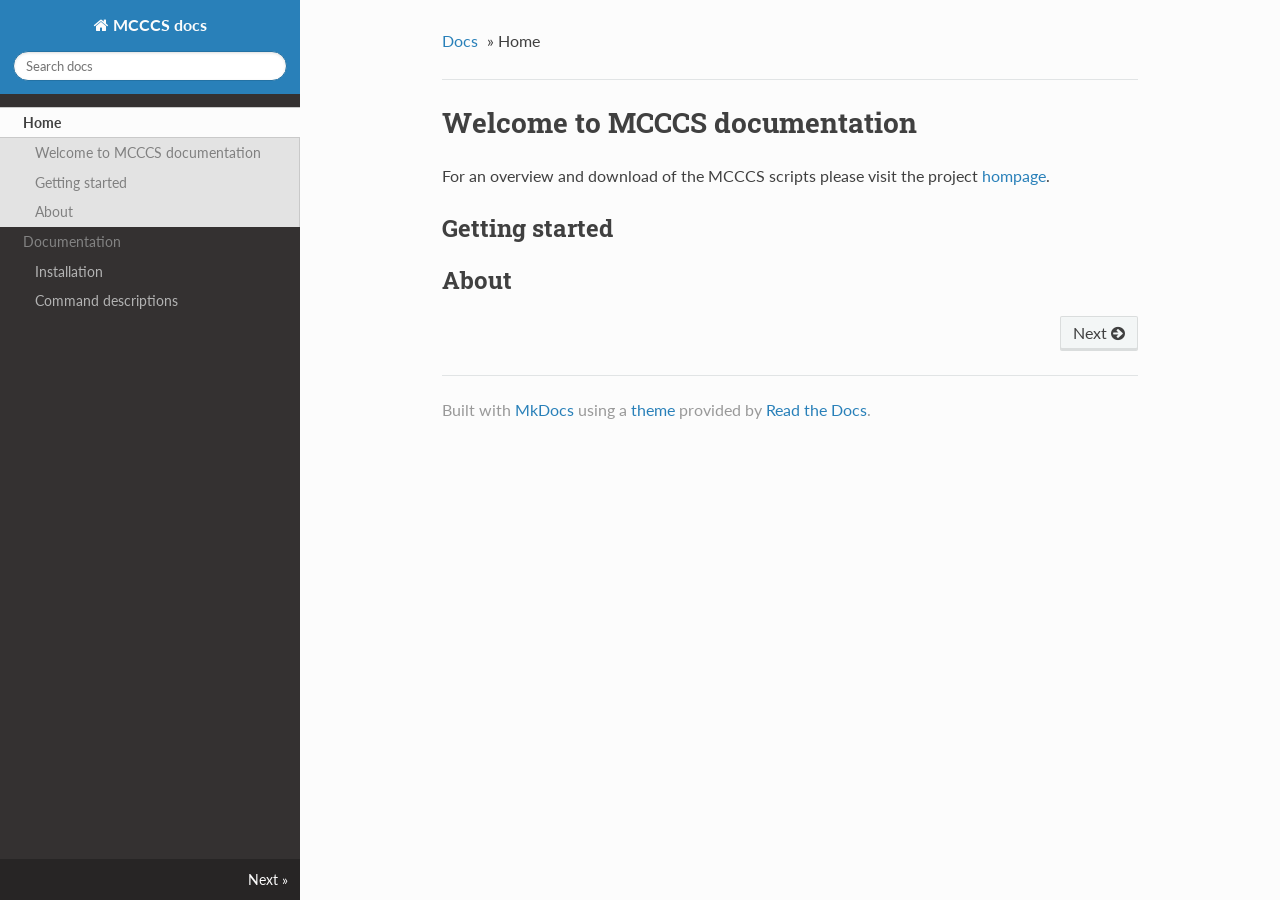
==== mcccs_docs/site/index.html @ b4e01edf "Add missing linksto doc." ====
<!DOCTYPE html>
<!--[if IE 8]><html class="no-js lt-ie9" lang="en" > <![endif]-->
<!--[if gt IE 8]><!--> <html class="no-js" lang="en" > <!--<![endif]-->
<head>
  <meta charset="utf-8">
  <meta http-equiv="X-UA-Compatible" content="IE=edge">
  <meta name="viewport" content="width=device-width, initial-scale=1.0">
  <meta name="description" content="None">
  
  <link rel="shortcut icon" href="./img/favicon.ico">
  <title>Home - MCCCS docs</title>
  <link href='https://fonts.googleapis.com/css?family=Lato:400,700|Roboto+Slab:400,700|Inconsolata:400,700' rel='stylesheet' type='text/css'>

  <link rel="stylesheet" href="./css/theme.css" type="text/css" />
  <link rel="stylesheet" href="./css/theme_extra.css" type="text/css" />
  <link rel="stylesheet" href="./css/highlight.css">
  
  <script>
    // Current page data
    var mkdocs_page_name = "Home";
    var mkdocs_page_input_path = "index.md";
    var mkdocs_page_url = "/";
  </script>
  
  <script src="./js/jquery-2.1.1.min.js"></script>
  <script src="./js/modernizr-2.8.3.min.js"></script>
  <script type="text/javascript" src="./js/highlight.pack.js"></script> 
  
</head>

<body class="wy-body-for-nav" role="document">

  <div class="wy-grid-for-nav">

    
    <nav data-toggle="wy-nav-shift" class="wy-nav-side stickynav">
      <div class="wy-side-nav-search">
        <a href="." class="icon icon-home"> MCCCS docs</a>
        <div role="search">
  <form id ="rtd-search-form" class="wy-form" action="./search.html" method="get">
    <input type="text" name="q" placeholder="Search docs" />
  </form>
</div>
      </div>

      <div class="wy-menu wy-menu-vertical" data-spy="affix" role="navigation" aria-label="main navigation">
	<ul class="current">
          
            <li>
    <li class="toctree-l1 current">
        <a class="current" href=".">Home</a>
        
            <ul>
            
                <li class="toctree-l3"><a href="#welcome-to-mcccs-documentation">Welcome to MCCCS documentation</a></li>
                
                    <li><a class="toctree-l4" href="#getting-started">Getting started</a></li>
                
                    <li><a class="toctree-l4" href="#about">About</a></li>
                
            
            </ul>
        
    </li>
<li>
          
            <li>
    <ul class="subnav">
    <li><span>Documentation</span></li>

        
            
    <li class="toctree-l1 ">
        <a class="" href="installation/">Installation</a>
        
    </li>

        
            
    <li class="toctree-l1 ">
        <a class="" href="cmd/all/">Command descriptions</a>
        
    </li>

        
    </ul>
<li>
          
        </ul>
      </div>
      &nbsp;
    </nav>

    <section data-toggle="wy-nav-shift" class="wy-nav-content-wrap">

      
      <nav class="wy-nav-top" role="navigation" aria-label="top navigation">
        <i data-toggle="wy-nav-top" class="fa fa-bars"></i>
        <a href=".">MCCCS docs</a>
      </nav>

      
      <div class="wy-nav-content">
        <div class="rst-content">
          <div role="navigation" aria-label="breadcrumbs navigation">
  <ul class="wy-breadcrumbs">
    <li><a href=".">Docs</a> &raquo;</li>
    
      
    
    <li>Home</li>
    <li class="wy-breadcrumbs-aside">
      
    </li>
  </ul>
  <hr/>
</div>
          <div role="main">
            <div class="section">
              
                <h1 id="welcome-to-mcccs-documentation">Welcome to MCCCS documentation</h1>
<p>For an overview and download of the MCCCS scripts please visit the project <a href="http://openimageanalysisgroup.github.io/MCCCS/">hompage</a>.</p>
<h2 id="getting-started">Getting started</h2>
<h2 id="about">About</h2>
              
            </div>
          </div>
          <footer>
  
    <div class="rst-footer-buttons" role="navigation" aria-label="footer navigation">
      
        <a href="installation/" class="btn btn-neutral float-right" title="Installation">Next <span class="icon icon-circle-arrow-right"></span></a>
      
      
    </div>
  

  <hr/>

  <div role="contentinfo">
    <!-- Copyright etc -->
    
  </div>

  Built with <a href="http://www.mkdocs.org">MkDocs</a> using a <a href="https://github.com/snide/sphinx_rtd_theme">theme</a> provided by <a href="https://readthedocs.org">Read the Docs</a>.
</footer>
	  
        </div>
      </div>

    </section>
    
  </div>

  <div class="rst-versions" role="note" style="cursor: pointer">
    <span class="rst-current-version" data-toggle="rst-current-version">
      
      
      
        <span style="margin-left: 15px"><a href="installation/" style="color: #fcfcfc">Next &raquo;</a></span>
      
    </span>
</div>
    <script src="./js/theme.js"></script>

</body>
</html>

<!--
MkDocs version : 0.16.0
Build Date UTC : 2016-12-19 10:18:01
-->
---- mcccs_docs/site/css/theme.css ----
/*
 * This file is copied from the upstream ReadTheDocs Sphinx
 * theme. To aid upgradability this file should *not* be edited.
 * modifications we need should be included in theme_extra.css.
 *
 * https://github.com/rtfd/readthedocs.org/blob/master/readthedocs/core/static/core/css/theme.css
 */

*{-webkit-box-sizing:border-box;-moz-box-sizing:border-box;box-sizing:border-box}article,aside,details,figcaption,figure,footer,header,hgroup,nav,section{display:block}audio,canvas,video{display:inline-block;*display:inline;*zoom:1}audio:not([controls]){display:none}[hidden]{display:none}*{-webkit-box-sizing:border-box;-moz-box-sizing:border-box;box-sizing:border-box}html{font-size:100%;-webkit-text-size-adjust:100%;-ms-text-size-adjust:100%}body{margin:0}a:hover,a:active{outline:0}abbr[title]{border-bottom:1px dotted}b,strong{font-weight:bold}blockquote{margin:0}dfn{font-style:italic}ins{background:#ff9;color:#000;text-decoration:none}mark{background:#ff0;color:#000;font-style:italic;font-weight:bold}pre,code,.rst-content tt,kbd,samp{font-family:monospace,serif;_font-family:"courier new",monospace;font-size:1em}pre{white-space:pre}q{quotes:none}q:before,q:after{content:"";content:none}small{font-size:85%}sub,sup{font-size:75%;line-height:0;position:relative;vertical-align:baseline}sup{top:-0.5em}sub{bottom:-0.25em}ul,ol,dl{margin:0;padding:0;list-style:none;list-style-image:none}li{list-style:none}dd{margin:0}img{border:0;-ms-interpolation-mode:bicubic;vertical-align:middle;max-width:100%}svg:not(:root){overflow:hidden}figure{margin:0}form{margin:0}fieldset{border:0;margin:0;padding:0}label{cursor:pointer}legend{border:0;*margin-left:-7px;padding:0;white-space:normal}button,input,select,textarea{font-size:100%;margin:0;vertical-align:baseline;*vertical-align:middle}button,input{line-height:normal}button,input[type="button"],input[type="reset"],input[type="submit"]{cursor:pointer;-webkit-appearance:button;*overflow:visible}button[disabled],input[disabled]{cursor:default}input[type="checkbox"],input[type="radio"]{box-sizing:border-box;padding:0;*width:13px;*height:13px}input[type="search"]{-webkit-appearance:textfield;-moz-box-sizing:content-box;-webkit-box-sizing:content-box;box-sizing:content-box}input[type="search"]::-webkit-search-decoration,input[type="search"]::-webkit-search-cancel-button{-webkit-appearance:none}button::-moz-focus-inner,input::-moz-focus-inner{border:0;padding:0}textarea{overflow:auto;vertical-align:top;resize:vertical}table{border-collapse:collapse;border-spacing:0}td{vertical-align:top}.chromeframe{margin:0.2em 0;background:#ccc;color:#000;padding:0.2em 0}.ir{display:block;border:0;text-indent:-999em;overflow:hidden;background-color:transparent;background-repeat:no-repeat;text-align:left;direction:ltr;*line-height:0}.ir br{display:none}.hidden{display:none !important;visibility:hidden}.visuallyhidden{border:0;clip:rect(0 0 0 0);height:1px;margin:-1px;overflow:hidden;padding:0;position:absolute;width:1px}.visuallyhidden.focusable:active,.visuallyhidden.focusable:focus{clip:auto;height:auto;margin:0;overflow:visible;position:static;width:auto}.invisible{visibility:hidden}.relative{position:relative}big,small{font-size:100%}@media print{html,body,section{background:none !important}*{box-shadow:none !important;text-shadow:none !important;filter:none !important;-ms-filter:none !important}a,a:visited{text-decoration:underline}.ir a:after,a[href^="javascript:"]:after,a[href^="#"]:after{content:""}pre,blockquote{page-break-inside:avoid}thead{display:table-header-group}tr,img{page-break-inside:avoid}img{max-width:100% !important}@page{margin:0.5cm}p,h2,h3{orphans:3;widows:3}h2,h3{page-break-after:avoid}}.fa:before,.rst-content .admonition-title:before,.rst-content h1 .headerlink:before,.rst-content h2 .headerlink:before,.rst-content h3 .headerlink:before,.rst-content h4 .headerlink:before,.rst-content h5 .headerlink:before,.rst-content h6 .headerlink:before,.rst-content dl dt .headerlink:before,.icon:before,.wy-dropdown .caret:before,.wy-inline-validate.wy-inline-validate-success .wy-input-context:before,.wy-inline-validate.wy-inline-validate-danger .wy-input-context:before,.wy-inline-validate.wy-inline-validate-warning .wy-input-context:before,.wy-inline-validate.wy-inline-validate-info .wy-input-context:before,.wy-alert,.rst-content .note,.rst-content .attention,.rst-content .caution,.rst-content .danger,.rst-content .error,.rst-content .hint,.rst-content .important,.rst-content .tip,.rst-content .warning,.rst-content .seealso,.rst-content .admonition-todo,.btn,input[type="text"],input[type="password"],input[type="email"],input[type="url"],input[type="date"],input[type="month"],input[type="time"],input[type="datetime"],input[type="datetime-local"],input[type="week"],input[type="number"],input[type="search"],input[type="tel"],input[type="color"],select,textarea,.wy-menu-vertical li.on a,.wy-menu-vertical li.current>a,.wy-side-nav-search>a,.wy-side-nav-search .wy-dropdown>a,.wy-nav-top a{-webkit-font-smoothing:antialiased}.clearfix{*zoom:1}.clearfix:before,.clearfix:after{display:table;content:""}.clearfix:after{clear:both}/*!
 *  Font Awesome 4.1.0 by @davegandy - http://fontawesome.io - @fontawesome
 *  License - http://fontawesome.io/license (Font: SIL OFL 1.1, CSS: MIT License)
 */@font-face{font-family:'FontAwesome';src:url("../fonts/fontawesome-webfont.eot?v=4.1.0");src:url("../fonts/fontawesome-webfont.eot?#iefix&v=4.1.0") format("embedded-opentype"),url("../fonts/fontawesome-webfont.woff?v=4.1.0") format("woff"),url("../fonts/fontawesome-webfont.ttf?v=4.1.0") format("truetype"),url("../fonts/fontawesome-webfont.svg?v=4.1.0#fontawesomeregular") format("svg");font-weight:normal;font-style:normal}.fa,.rst-content .admonition-title,.rst-content h1 .headerlink,.rst-content h2 .headerlink,.rst-content h3 .headerlink,.rst-content h4 .headerlink,.rst-content h5 .headerlink,.rst-content h6 .headerlink,.rst-content dl dt .headerlink,.icon{display:inline-block;font-family:FontAwesome;font-style:normal;font-weight:normal;line-height:1;-webkit-font-smoothing:antialiased;-moz-osx-font-smoothing:grayscale}.fa-lg{font-size:1.33333em;line-height:0.75em;vertical-align:-15%}.fa-2x{font-size:2em}.fa-3x{font-size:3em}.fa-4x{font-size:4em}.fa-5x{font-size:5em}.fa-fw{width:1.28571em;text-align:center}.fa-ul{padding-left:0;margin-left:2.14286em;list-style-type:none}.fa-ul>li{position:relative}.fa-li{position:absolute;left:-2.14286em;width:2.14286em;top:0.14286em;text-align:center}.fa-li.fa-lg{left:-1.85714em}.fa-border{padding:.2em .25em .15em;border:solid 0.08em #eee;border-radius:.1em}.pull-right{float:right}.pull-left{float:left}.fa.pull-left,.rst-content .pull-left.admonition-title,.rst-content h1 .pull-left.headerlink,.rst-content h2 .pull-left.headerlink,.rst-content h3 .pull-left.headerlink,.rst-content h4 .pull-left.headerlink,.rst-content h5 .pull-left.headerlink,.rst-content h6 .pull-left.headerlink,.rst-content dl dt .pull-left.headerlink,.pull-left.icon{margin-right:.3em}.fa.pull-right,.rst-content .pull-right.admonition-title,.rst-content h1 .pull-right.headerlink,.rst-content h2 .pull-right.headerlink,.rst-content h3 .pull-right.headerlink,.rst-content h4 .pull-right.headerlink,.rst-content h5 .pull-right.headerlink,.rst-content h6 .pull-right.headerlink,.rst-content dl dt .pull-right.headerlink,.pull-right.icon{margin-left:.3em}.fa-spin{-webkit-animation:spin 2s infinite linear;-moz-animation:spin 2s infinite linear;-o-animation:spin 2s infinite linear;animation:spin 2s infinite linear}@-moz-keyframes spin{0%{-moz-transform:rotate(0deg)}100%{-moz-transform:rotate(359deg)}}@-webkit-keyframes spin{0%{-webkit-transform:rotate(0deg)}100%{-webkit-transform:rotate(359deg)}}@-o-keyframes spin{0%{-o-transform:rotate(0deg)}100%{-o-transform:rotate(359deg)}}@keyframes spin{0%{-webkit-transform:rotate(0deg);transform:rotate(0deg)}100%{-webkit-transform:rotate(359deg);transform:rotate(359deg)}}.fa-rotate-90{filter:progid:DXImageTransform.Microsoft.BasicImage(rotation=1);-webkit-transform:rotate(90deg);-moz-transform:rotate(90deg);-ms-transform:rotate(90deg);-o-transform:rotate(90deg);transform:rotate(90deg)}.fa-rotate-180{filter:progid:DXImageTransform.Microsoft.BasicImage(rotation=2);-webkit-transform:rotate(180deg);-moz-transform:rotate(180deg);-ms-transform:rotate(180deg);-o-transform:rotate(180deg);transform:rotate(180deg)}.fa-rotate-270{filter:progid:DXImageTransform.Microsoft.BasicImage(rotation=3);-webkit-transform:rotate(270deg);-moz-transform:rotate(270deg);-ms-transform:rotate(270deg);-o-transform:rotate(270deg);transform:rotate(270deg)}.fa-flip-horizontal{filter:progid:DXImageTransform.Microsoft.BasicImage(rotation=0);-webkit-transform:scale(-1, 1);-moz-transform:scale(-1, 1);-ms-transform:scale(-1, 1);-o-transform:scale(-1, 1);transform:scale(-1, 1)}.fa-flip-vertical{filter:progid:DXImageTransform.Microsoft.BasicImage(rotation=2);-webkit-transform:scale(1, -1);-moz-transform:scale(1, -1);-ms-transform:scale(1, -1);-o-transform:scale(1, -1);transform:scale(1, -1)}.fa-stack{position:relative;display:inline-block;width:2em;height:2em;line-height:2em;vertical-align:middle}.fa-stack-1x,.fa-stack-2x{position:absolute;left:0;width:100%;text-align:center}.fa-stack-1x{line-height:inherit}.fa-stack-2x{font-size:2em}.fa-inverse{color:#fff}.fa-glass:before{content:""}.fa-music:before{content:""}.fa-search:before,.icon-search:before{content:""}.fa-envelope-o:before{content:""}.fa-heart:before{content:""}.fa-star:before{content:""}.fa-star-o:before{content:""}.fa-user:before{content:""}.fa-film:before{content:""}.fa-th-large:before{content:""}.fa-th:before{content:""}.fa-th-list:before{content:""}.fa-check:before{content:""}.fa-times:before{content:""}.fa-search-plus:before{content:""}.fa-search-minus:before{content:""}.fa-power-off:before{content:""}.fa-signal:before{content:""}.fa-gear:before,.fa-cog:before{content:""}.fa-trash-o:before{content:""}.fa-home:before,.icon-home:before{content:""}.fa-file-o:before{content:""}.fa-clock-o:before{content:""}.fa-road:before{content:""}.fa-download:before{content:""}.fa-arrow-circle-o-down:before{content:""}.fa-arrow-circle-o-up:before{content:""}.fa-inbox:before{content:""}.fa-play-circle-o:before{content:""}.fa-rotate-right:before,.fa-repeat:before{content:""}.fa-refresh:before{content:""}.fa-list-alt:before{content:""}.fa-lock:before{content:""}.fa-flag:before{content:""}.fa-headphones:before{content:""}.fa-volume-off:before{content:""}.fa-volume-down:before{content:""}.fa-volume-up:before{content:""}.fa-qrcode:before{content:""}.fa-barcode:before{content:""}.fa-tag:before{content:""}.fa-tags:before{content:""}.fa-book:before,.icon-book:before{content:""}.fa-bookmark:before{content:""}.fa-print:before{content:""}.fa-camera:before{content:""}.fa-font:before{content:""}.fa-bold:before{content:""}.fa-italic:before{content:""}.fa-text-height:before{content:""}.fa-text-width:before{content:""}.fa-align-left:before{content:""}.fa-align-center:before{content:""}.fa-align-right:before{content:""}.fa-align-justify:before{content:""}.fa-list:before{content:""}.fa-dedent:before,.fa-outdent:before{content:""}.fa-indent:before{content:""}.fa-video-camera:before{content:""}.fa-photo:before,.fa-image:before,.fa-picture-o:before{content:""}.fa-pencil:before{content:""}.fa-map-marker:before{content:""}.fa-adjust:before{content:""}.fa-tint:before{content:""}.fa-edit:before,.fa-pencil-square-o:before{content:""}.fa-share-square-o:before{content:""}.fa-check-square-o:before{content:""}.fa-arrows:before{content:""}.fa-step-backward:before{content:""}.fa-fast-backward:before{content:""}.fa-backward:before{content:""}.fa-play:before{content:""}.fa-pause:before{content:""}.fa-stop:before{content:""}.fa-forward:before{content:""}.fa-fast-forward:before{content:""}.fa-step-forward:before{content:""}.fa-eject:before{content:""}.fa-chevron-left:before{content:""}.fa-chevron-right:before{content:""}.fa-plus-circle:before{content:""}.fa-minus-circle:before{content:""}.fa-times-circle:before,.wy-inline-validate.wy-inline-validate-danger .wy-input-context:before{content:""}.fa-check-circle:before,.wy-inline-validate.wy-inline-validate-success .wy-input-context:before{content:""}.fa-question-circle:before{content:""}.fa-info-circle:before{content:""}.fa-crosshairs:before{content:""}.fa-times-circle-o:before{content:""}.fa-check-circle-o:before{content:""}.fa-ban:before{content:""}.fa-arrow-left:before{content:""}.fa-arrow-right:before{content:""}.fa-arrow-up:before{content:""}.fa-arrow-down:before{content:""}.fa-mail-forward:before,.fa-share:before{content:""}.fa-expand:before{content:""}.fa-compress:before{content:""}.fa-plus:before{content:""}.fa-minus:before{content:""}.fa-asterisk:before{content:""}.fa-exclamation-circle:before,.wy-inline-validate.wy-inline-validate-warning .wy-input-context:before,.wy-inline-validate.wy-inline-validate-info .wy-input-context:before,.rst-content .admonition-title:before{content:""}.fa-gift:before{content:""}.fa-leaf:before{content:""}.fa-fire:before,.icon-fire:before{content:""}.fa-eye:before{content:""}.fa-eye-slash:before{content:""}.fa-warning:before,.fa-exclamation-triangle:before{content:""}.fa-plane:before{content:""}.fa-calendar:before{content:""}.fa-random:before{content:""}.fa-comment:before{content:""}.fa-magnet:before{content:""}.fa-chevron-up:before{content:""}.fa-chevron-down:before{content:""}.fa-retweet:before{content:""}.fa-shopping-cart:before{content:""}.fa-folder:before{content:""}.fa-folder-open:before{content:""}.fa-arrows-v:before{content:""}.fa-arrows-h:before{content:""}.fa-bar-chart-o:before{content:""}.fa-twitter-square:before{content:""}.fa-facebook-square:before{content:""}.fa-camera-retro:before{content:""}.fa-key:before{content:""}.fa-gears:before,.fa-cogs:before{content:""}.fa-comments:before{content:""}.fa-thumbs-o-up:before{content:""}.fa-thumbs-o-down:before{content:""}.fa-star-half:before{content:""}.fa-heart-o:before{content:""}.fa-sign-out:before{content:""}.fa-linkedin-square:before{content:""}.fa-thumb-tack:before{content:""}.fa-external-link:before{content:""}.fa-sign-in:before{content:""}.fa-trophy:before{content:""}.fa-github-square:before{content:""}.fa-upload:before{content:""}.fa-lemon-o:before{content:""}.fa-phone:before{content:""}.fa-square-o:before{content:""}.fa-bookmark-o:before{content:""}.fa-phone-square:before{content:""}.fa-twitter:before{content:""}.fa-facebook:before{content:""}.fa-github:before,.icon-github:before{content:""}.fa-unlock:before{content:""}.fa-credit-card:before{content:""}.fa-rss:before{content:""}.fa-hdd-o:before{content:""}.fa-bullhorn:before{content:""}.fa-bell:before{content:""}.fa-certificate:before{content:""}.fa-hand-o-right:before{content:""}.fa-hand-o-left:before{content:""}.fa-hand-o-up:before{content:""}.fa-hand-o-down:before{content:""}.fa-arrow-circle-left:before,.icon-circle-arrow-left:before{content:""}.fa-arrow-circle-right:before,.icon-circle-arrow-right:before{content:""}.fa-arrow-circle-up:before{content:""}.fa-arrow-circle-down:before{content:""}.fa-globe:before{content:""}.fa-wrench:before{content:""}.fa-tasks:before{content:""}.fa-filter:before{content:""}.fa-briefcase:before{content:""}.fa-arrows-alt:before{content:""}.fa-group:before,.fa-users:before{content:""}.fa-chain:before,.fa-link:before,.icon-link:before{content:""}.fa-cloud:before{content:""}.fa-flask:before{content:""}.fa-cut:before,.fa-scissors:before{content:""}.fa-copy:before,.fa-files-o:before{content:""}.fa-paperclip:before{content:""}.fa-save:before,.fa-floppy-o:before{content:""}.fa-square:before{content:""}.fa-navicon:before,.fa-reorder:before,.fa-bars:before{content:""}.fa-list-ul:before{content:""}.fa-list-ol:before{content:""}.fa-strikethrough:before{content:""}.fa-underline:before{content:""}.fa-table:before{content:""}.fa-magic:before{content:""}.fa-truck:before{content:""}.fa-pinterest:before{content:""}.fa-pinterest-square:before{content:""}.fa-google-plus-square:before{content:""}.fa-google-plus:before{content:""}.fa-money:before{content:""}.fa-caret-down:before,.wy-dropdown .caret:before,.icon-caret-down:before{content:""}.fa-caret-up:before{content:""}.fa-caret-left:before{content:""}.fa-caret-right:before{content:""}.fa-columns:before{content:""}.fa-unsorted:before,.fa-sort:before{content:""}.fa-sort-down:before,.fa-sort-desc:before{content:""}.fa-sort-up:before,.fa-sort-asc:before{content:""}.fa-envelope:before{content:""}.fa-linkedin:before{content:""}.fa-rotate-left:before,.fa-undo:before{content:""}.fa-legal:before,.fa-gavel:before{content:""}.fa-dashboard:before,.fa-tachometer:before{content:""}.fa-comment-o:before{content:""}.fa-comments-o:before{content:""}.fa-flash:before,.fa-bolt:before{content:""}.fa-sitemap:before{content:""}.fa-umbrella:before{content:""}.fa-paste:before,.fa-clipboard:before{content:""}.fa-lightbulb-o:before{content:""}.fa-exchange:before{content:""}.fa-cloud-download:before{content:""}.fa-cloud-upload:before{content:""}.fa-user-md:before{content:""}.fa-stethoscope:before{content:""}.fa-suitcase:before{content:""}.fa-bell-o:before{content:""}.fa-coffee:before{content:""}.fa-cutlery:before{content:""}.fa-file-text-o:before{content:""}.fa-building-o:before{content:""}.fa-hospital-o:before{content:""}.fa-ambulance:before{content:""}.fa-medkit:before{content:""}.fa-fighter-jet:before{content:""}.fa-beer:before{content:""}.fa-h-square:before{content:""}.fa-plus-square:before{content:""}.fa-angle-double-left:before{content:""}.fa-angle-double-right:before{content:""}.fa-angle-double-up:before{content:""}.fa-angle-double-down:before{content:""}.fa-angle-left:before{content:""}.fa-angle-right:before{content:""}.fa-angle-up:before{content:""}.fa-angle-down:before{content:""}.fa-desktop:before{content:""}.fa-laptop:before{content:""}.fa-tablet:before{content:""}.fa-mobile-phone:before,.fa-mobile:before{content:""}.fa-circle-o:before{content:""}.fa-quote-left:before{content:""}.fa-quote-right:before{content:""}.fa-spinner:before{content:""}.fa-circle:before{content:""}.fa-mail-reply:before,.fa-reply:before{content:""}.fa-github-alt:before{content:""}.fa-folder-o:before{content:""}.fa-folder-open-o:before{content:""}.fa-smile-o:before{content:""}.fa-frown-o:before{content:""}.fa-meh-o:before{content:""}.fa-gamepad:before{content:""}.fa-keyboard-o:before{content:""}.fa-flag-o:before{content:""}.fa-flag-checkered:before{content:""}.fa-terminal:before{content:""}.fa-code:before{content:""}.fa-mail-reply-all:before,.fa-reply-all:before{content:""}.fa-star-half-empty:before,.fa-star-half-full:before,.fa-star-half-o:before{content:""}.fa-location-arrow:before{content:""}.fa-crop:before{content:""}.fa-code-fork:before{content:""}.fa-unlink:before,.fa-chain-broken:before{content:""}.fa-question:before{content:""}.fa-info:before{content:""}.fa-exclamation:before{content:""}.fa-superscript:before{content:""}.fa-subscript:before{content:""}.fa-eraser:before{content:""}.fa-puzzle-piece:before{content:""}.fa-microphone:before{content:""}.fa-microphone-slash:before{content:""}.fa-shield:before{content:""}.fa-calendar-o:before{content:""}.fa-fire-extinguisher:before{content:""}.fa-rocket:before{content:""}.fa-maxcdn:before{content:""}.fa-chevron-circle-left:before{content:""}.fa-chevron-circle-right:before{content:""}.fa-chevron-circle-up:before{content:""}.fa-chevron-circle-down:before{content:""}.fa-html5:before{content:""}.fa-css3:before{content:""}.fa-anchor:before{content:""}.fa-unlock-alt:before{content:""}.fa-bullseye:before{content:""}.fa-ellipsis-h:before{content:""}.fa-ellipsis-v:before{content:""}.fa-rss-square:before{content:""}.fa-play-circle:before{content:""}.fa-ticket:before{content:""}.fa-minus-square:before{content:""}.fa-minus-square-o:before{content:""}.fa-level-up:before{content:""}.fa-level-down:before{content:""}.fa-check-square:before{content:""}.fa-pencil-square:before{content:""}.fa-external-link-square:before{content:""}.fa-share-square:before{content:""}.fa-compass:before{content:""}.fa-toggle-down:before,.fa-caret-square-o-down:before{content:""}.fa-toggle-up:before,.fa-caret-square-o-up:before{content:""}.fa-toggle-right:before,.fa-caret-square-o-right:before{content:""}.fa-euro:before,.fa-eur:before{content:""}.fa-gbp:before{content:""}.fa-dollar:before,.fa-usd:before{content:""}.fa-rupee:before,.fa-inr:before{content:""}.fa-cny:before,.fa-rmb:before,.fa-yen:before,.fa-jpy:before{content:""}.fa-ruble:before,.fa-rouble:before,.fa-rub:before{content:""}.fa-won:before,.fa-krw:before{content:""}.fa-bitcoin:before,.fa-btc:before{content:""}.fa-file:before{content:""}.fa-file-text:before{content:""}.fa-sort-alpha-asc:before{content:""}.fa-sort-alpha-desc:before{content:""}.fa-sort-amount-asc:before{content:""}.fa-sort-amount-desc:before{content:""}.fa-sort-numeric-asc:before{content:""}.fa-sort-numeric-desc:before{content:""}.fa-thumbs-up:before{content:""}.fa-thumbs-down:before{content:""}.fa-youtube-square:before{content:""}.fa-youtube:before{content:""}.fa-xing:before{content:""}.fa-xing-square:before{content:""}.fa-youtube-play:before{content:""}.fa-dropbox:before{content:""}.fa-stack-overflow:before{content:""}.fa-instagram:before{content:""}.fa-flickr:before{content:""}.fa-adn:before{content:""}.fa-bitbucket:before,.icon-bitbucket:before{content:""}.fa-bitbucket-square:before{content:""}.fa-tumblr:before{content:""}.fa-tumblr-square:before{content:""}.fa-long-arrow-down:before{content:""}.fa-long-arrow-up:before{content:""}.fa-long-arrow-left:before{content:""}.fa-long-arrow-right:before{content:""}.fa-apple:before{content:""}.fa-windows:before{content:""}.fa-android:before{content:""}.fa-linux:before{content:""}.fa-dribbble:before{content:""}.fa-skype:before{content:""}.fa-foursquare:before{content:""}.fa-trello:before{content:""}.fa-female:before{content:""}.fa-male:before{content:""}.fa-gittip:before{content:""}.fa-sun-o:before{content:""}.fa-moon-o:before{content:""}.fa-archive:before{content:""}.fa-bug:before{content:""}.fa-vk:before{content:""}.fa-weibo:before{content:""}.fa-renren:before{content:""}.fa-pagelines:before{content:""}.fa-stack-exchange:before{content:""}.fa-arrow-circle-o-right:before{content:""}.fa-arrow-circle-o-left:before{content:""}.fa-toggle-left:before,.fa-caret-square-o-left:before{content:""}.fa-dot-circle-o:before{content:""}.fa-wheelchair:before{content:""}.fa-vimeo-square:before{content:""}.fa-turkish-lira:before,.fa-try:before{content:""}.fa-plus-square-o:before{content:""}.fa-space-shuttle:before{content:""}.fa-slack:before{content:""}.fa-envelope-square:before{content:""}.fa-wordpress:before{content:""}.fa-openid:before{content:""}.fa-institution:before,.fa-bank:before,.fa-university:before{content:""}.fa-mortar-board:before,.fa-graduation-cap:before{content:""}.fa-yahoo:before{content:""}.fa-google:before{content:""}.fa-reddit:before{content:""}.fa-reddit-square:before{content:""}.fa-stumbleupon-circle:before{content:""}.fa-stumbleupon:before{content:""}.fa-delicious:before{content:""}.fa-digg:before{content:""}.fa-pied-piper-square:before,.fa-pied-piper:before{content:""}.fa-pied-piper-alt:before{content:""}.fa-drupal:before{content:""}.fa-joomla:before{content:""}.fa-language:before{content:""}.fa-fax:before{content:""}.fa-building:before{content:""}.fa-child:before{content:""}.fa-paw:before{content:""}.fa-spoon:before{content:""}.fa-cube:before{content:""}.fa-cubes:before{content:""}.fa-behance:before{content:""}.fa-behance-square:before{content:""}.fa-steam:before{content:""}.fa-steam-square:before{content:""}.fa-recycle:before{content:""}.fa-automobile:before,.fa-car:before{content:""}.fa-cab:before,.fa-taxi:before{content:""}.fa-tree:before{content:""}.fa-spotify:before{content:""}.fa-deviantart:before{content:""}.fa-soundcloud:before{content:""}.fa-database:before{content:""}.fa-file-pdf-o:before{content:""}.fa-file-word-o:before{content:""}.fa-file-excel-o:before{content:""}.fa-file-powerpoint-o:before{content:""}.fa-file-photo-o:before,.fa-file-picture-o:before,.fa-file-image-o:before{content:""}.fa-file-zip-o:before,.fa-file-archive-o:before{content:""}.fa-file-sound-o:before,.fa-file-audio-o:before{content:""}.fa-file-movie-o:before,.fa-file-video-o:before{content:""}.fa-file-code-o:before{content:""}.fa-vine:before{content:""}.fa-codepen:before{content:""}.fa-jsfiddle:before{content:""}.fa-life-bouy:before,.fa-life-saver:before,.fa-support:before,.fa-life-ring:before{content:""}.fa-circle-o-notch:before{content:""}.fa-ra:before,.fa-rebel:before{content:""}.fa-ge:before,.fa-empire:before{content:""}.fa-git-square:before{content:""}.fa-git:before{content:""}.fa-hacker-news:before{content:""}.fa-tencent-weibo:before{content:""}.fa-qq:before{content:""}.fa-wechat:before,.fa-weixin:before{content:""}.fa-send:before,.fa-paper-plane:before{content:""}.fa-send-o:before,.fa-paper-plane-o:before{content:""}.fa-history:before{content:""}.fa-circle-thin:before{content:""}.fa-header:before{content:""}.fa-paragraph:before{content:""}.fa-sliders:before{content:""}.fa-share-alt:before{content:""}.fa-share-alt-square:before{content:""}.fa-bomb:before{content:""}.fa,.rst-content .admonition-title,.rst-content h1 .headerlink,.rst-content h2 .headerlink,.rst-content h3 .headerlink,.rst-content h4 .headerlink,.rst-content h5 .headerlink,.rst-content h6 .headerlink,.rst-content dl dt .headerlink,.icon,.wy-dropdown .caret,.wy-inline-validate.wy-inline-validate-success .wy-input-context,.wy-inline-validate.wy-inline-validate-danger .wy-input-context,.wy-inline-validate.wy-inline-validate-warning .wy-input-context,.wy-inline-validate.wy-inline-validate-info .wy-input-context{font-family:inherit}.fa:before,.rst-content .admonition-title:before,.rst-content h1 .headerlink:before,.rst-content h2 .headerlink:before,.rst-content h3 .headerlink:before,.rst-content h4 .headerlink:before,.rst-content h5 .headerlink:before,.rst-content h6 .headerlink:before,.rst-content dl dt .headerlink:before,.icon:before,.wy-dropdown .caret:before,.wy-inline-validate.wy-inline-validate-success .wy-input-context:before,.wy-inline-validate.wy-inline-validate-danger .wy-input-context:before,.wy-inline-validate.wy-inline-validate-warning .wy-input-context:before,.wy-inline-validate.wy-inline-validate-info .wy-input-context:before{font-family:"FontAwesome";display:inline-block;font-style:normal;font-weight:normal;line-height:1;text-decoration:inherit}a .fa,a .rst-content .admonition-title,.rst-content a .admonition-title,a .rst-content h1 .headerlink,.rst-content h1 a .headerlink,a .rst-content h2 .headerlink,.rst-content h2 a .headerlink,a .rst-content h3 .headerlink,.rst-content h3 a .headerlink,a .rst-content h4 .headerlink,.rst-content h4 a .headerlink,a .rst-content h5 .headerlink,.rst-content h5 a .headerlink,a .rst-content h6 .headerlink,.rst-content h6 a .headerlink,a .rst-content dl dt .headerlink,.rst-content dl dt a .headerlink,a .icon{display:inline-block;text-decoration:inherit}.btn .fa,.btn .rst-content .admonition-title,.rst-content .btn .admonition-title,.btn .rst-content h1 .headerlink,.rst-content h1 .btn .headerlink,.btn .rst-content h2 .headerlink,.rst-content h2 .btn .headerlink,.btn .rst-content h3 .headerlink,.rst-content h3 .btn .headerlink,.btn .rst-content h4 .headerlink,.rst-content h4 .btn .headerlink,.btn .rst-content h5 .headerlink,.rst-content h5 .btn .headerlink,.btn .rst-content h6 .headerlink,.rst-content h6 .btn .headerlink,.btn .rst-content dl dt .headerlink,.rst-content dl dt .btn .headerlink,.btn .icon,.nav .fa,.nav .rst-content .admonition-title,.rst-content .nav .admonition-title,.nav .rst-content h1 .headerlink,.rst-content h1 .nav .headerlink,.nav .rst-content h2 .headerlink,.rst-content h2 .nav .headerlink,.nav .rst-content h3 .headerlink,.rst-content h3 .nav .headerlink,.nav .rst-content h4 .headerlink,.rst-content h4 .nav .headerlink,.nav .rst-content h5 .headerlink,.rst-content h5 .nav .headerlink,.nav .rst-content h6 .headerlink,.rst-content h6 .nav .headerlink,.nav .rst-content dl dt .headerlink,.rst-content dl dt .nav .headerlink,.nav .icon{display:inline}.btn .fa.fa-large,.btn .rst-content .fa-large.admonition-title,.rst-content .btn .fa-large.admonition-title,.btn .rst-content h1 .fa-large.headerlink,.rst-content h1 .btn .fa-large.headerlink,.btn .rst-content h2 .fa-large.headerlink,.rst-content h2 .btn .fa-large.headerlink,.btn .rst-content h3 .fa-large.headerlink,.rst-content h3 .btn .fa-large.headerlink,.btn .rst-content h4 .fa-large.headerlink,.rst-content h4 .btn .fa-large.headerlink,.btn .rst-content h5 .fa-large.headerlink,.rst-content h5 .btn .fa-large.headerlink,.btn .rst-content h6 .fa-large.headerlink,.rst-content h6 .btn .fa-large.headerlink,.btn .rst-content dl dt .fa-large.headerlink,.rst-content dl dt .btn .fa-large.headerlink,.btn .fa-large.icon,.nav .fa.fa-large,.nav .rst-content .fa-large.admonition-title,.rst-content .nav .fa-large.admonition-title,.nav .rst-content h1 .fa-large.headerlink,.rst-content h1 .nav .fa-large.headerlink,.nav .rst-content h2 .fa-large.headerlink,.rst-content h2 .nav .fa-large.headerlink,.nav .rst-content h3 .fa-large.headerlink,.rst-content h3 .nav .fa-large.headerlink,.nav .rst-content h4 .fa-large.headerlink,.rst-content h4 .nav .fa-large.headerlink,.nav .rst-content h5 .fa-large.headerlink,.rst-content h5 .nav .fa-large.headerlink,.nav .rst-content h6 .fa-large.headerlink,.rst-content h6 .nav .fa-large.headerlink,.nav .rst-content dl dt .fa-large.headerlink,.rst-content dl dt .nav .fa-large.headerlink,.nav .fa-large.icon{line-height:0.9em}.btn .fa.fa-spin,.btn .rst-content .fa-spin.admonition-title,.rst-content .btn .fa-spin.admonition-title,.btn .rst-content h1 .fa-spin.headerlink,.rst-content h1 .btn .fa-spin.headerlink,.btn .rst-content h2 .fa-spin.headerlink,.rst-content h2 .btn .fa-spin.headerlink,.btn .rst-content h3 .fa-spin.headerlink,.rst-content h3 .btn .fa-spin.headerlink,.btn .rst-content h4 .fa-spin.headerlink,.rst-content h4 .btn .fa-spin.headerlink,.btn .rst-content h5 .fa-spin.headerlink,.rst-content h5 .btn .fa-spin.headerlink,.btn .rst-content h6 .fa-spin.headerlink,.rst-content h6 .btn .fa-spin.headerlink,.btn .rst-content dl dt .fa-spin.headerlink,.rst-content dl dt .btn .fa-spin.headerlink,.btn .fa-spin.icon,.nav .fa.fa-spin,.nav .rst-content .fa-spin.admonition-title,.rst-content .nav .fa-spin.admonition-title,.nav .rst-content h1 .fa-spin.headerlink,.rst-content h1 .nav .fa-spin.headerlink,.nav .rst-content h2 .fa-spin.headerlink,.rst-content h2 .nav .fa-spin.headerlink,.nav .rst-content h3 .fa-spin.headerlink,.rst-content h3 .nav .fa-spin.headerlink,.nav .rst-content h4 .fa-spin.headerlink,.rst-content h4 .nav .fa-spin.headerlink,.nav .rst-content h5 .fa-spin.headerlink,.rst-content h5 .nav .fa-spin.headerlink,.nav .rst-content h6 .fa-spin.headerlink,.rst-content h6 .nav .fa-spin.headerlink,.nav .rst-content dl dt .fa-spin.headerlink,.rst-content dl dt .nav .fa-spin.headerlink,.nav .fa-spin.icon{display:inline-block}.btn.fa:before,.rst-content .btn.admonition-title:before,.rst-content h1 .btn.headerlink:before,.rst-content h2 .btn.headerlink:before,.rst-content h3 .btn.headerlink:before,.rst-content h4 .btn.headerlink:before,.rst-content h5 .btn.headerlink:before,.rst-content h6 .btn.headerlink:before,.rst-content dl dt .btn.headerlink:before,.btn.icon:before{opacity:0.5;-webkit-transition:opacity 0.05s ease-in;-moz-transition:opacity 0.05s ease-in;transition:opacity 0.05s ease-in}.btn.fa:hover:before,.rst-content .btn.admonition-title:hover:before,.rst-content h1 .btn.headerlink:hover:before,.rst-content h2 .btn.headerlink:hover:before,.rst-content h3 .btn.headerlink:hover:before,.rst-content h4 .btn.headerlink:hover:before,.rst-content h5 .btn.headerlink:hover:before,.rst-content h6 .btn.headerlink:hover:before,.rst-content dl dt .btn.headerlink:hover:before,.btn.icon:hover:before{opacity:1}.btn-mini .fa:before,.btn-mini .rst-content .admonition-title:before,.rst-content .btn-mini .admonition-title:before,.btn-mini .rst-content h1 .headerlink:before,.rst-content h1 .btn-mini .headerlink:before,.btn-mini .rst-content h2 .headerlink:before,.rst-content h2 .btn-mini .headerlink:before,.btn-mini .rst-content h3 .headerlink:before,.rst-content h3 .btn-mini .headerlink:before,.btn-mini .rst-content h4 .headerlink:before,.rst-content h4 .btn-mini .headerlink:before,.btn-mini .rst-content h5 .headerlink:before,.rst-content h5 .btn-mini .headerlink:before,.btn-mini .rst-content h6 .headerlink:before,.rst-content h6 .btn-mini .headerlink:before,.btn-mini .rst-content dl dt .headerlink:before,.rst-content dl dt .btn-mini .headerlink:before,.btn-mini .icon:before{font-size:14px;vertical-align:-15%}.wy-alert,.rst-content .note,.rst-content .attention,.rst-content .caution,.rst-content .danger,.rst-content .error,.rst-content .hint,.rst-content .important,.rst-content .tip,.rst-content .warning,.rst-content .seealso,.rst-content .admonition-todo{padding:12px;line-height:24px;margin-bottom:24px;background:#e7f2fa}.wy-alert-title,.rst-content .admonition-title{color:#fff;font-weight:bold;display:block;color:#fff;background:#6ab0de;margin:-12px;padding:6px 12px;margin-bottom:12px}.wy-alert.wy-alert-danger,.rst-content .wy-alert-danger.note,.rst-content .wy-alert-danger.attention,.rst-content .wy-alert-danger.caution,.rst-content .danger,.rst-content .error,.rst-content .wy-alert-danger.hint,.rst-content .wy-alert-danger.important,.rst-content .wy-alert-danger.tip,.rst-content .wy-alert-danger.warning,.rst-content .wy-alert-danger.seealso,.rst-content .wy-alert-danger.admonition-todo{background:#fdf3f2}.wy-alert.wy-alert-danger .wy-alert-title,.rst-content .wy-alert-danger.note .wy-alert-title,.rst-content .wy-alert-danger.attention .wy-alert-title,.rst-content .wy-alert-danger.caution .wy-alert-title,.rst-content .danger .wy-alert-title,.rst-content .error .wy-alert-title,.rst-content .wy-alert-danger.hint .wy-alert-title,.rst-content .wy-alert-danger.important .wy-alert-title,.rst-content .wy-alert-danger.tip .wy-alert-title,.rst-content .wy-alert-danger.warning .wy-alert-title,.rst-content .wy-alert-danger.seealso .wy-alert-title,.rst-content .wy-alert-danger.admonition-todo .wy-alert-title,.wy-alert.wy-alert-danger .rst-content .admonition-title,.rst-content .wy-alert.wy-alert-danger .admonition-title,.rst-content .wy-alert-danger.note .admonition-title,.rst-content .wy-alert-danger.attention .admonition-title,.rst-content .wy-alert-danger.caution .admonition-title,.rst-content .danger .admonition-title,.rst-content .error .admonition-title,.rst-content .wy-alert-danger.hint .admonition-title,.rst-content .wy-alert-danger.important .admonition-title,.rst-content .wy-alert-danger.tip .admonition-title,.rst-content .wy-alert-danger.warning .admonition-title,.rst-content .wy-alert-danger.seealso .admonition-title,.rst-content .wy-alert-danger.admonition-todo .admonition-title{background:#f29f97}.wy-alert.wy-alert-warning,.rst-content .wy-alert-warning.note,.rst-content .attention,.rst-content .caution,.rst-content .wy-alert-warning.danger,.rst-content .wy-alert-warning.error,.rst-content .wy-alert-warning.hint,.rst-content .wy-alert-warning.important,.rst-content .wy-alert-warning.tip,.rst-content .warning,.rst-content .wy-alert-warning.seealso,.rst-content .admonition-todo{background:#ffedcc}.wy-alert.wy-alert-warning .wy-alert-title,.rst-content .wy-alert-warning.note .wy-alert-title,.rst-content .attention .wy-alert-title,.rst-content .caution .wy-alert-title,.rst-content .wy-alert-warning.danger .wy-alert-title,.rst-content .wy-alert-warning.error .wy-alert-title,.rst-content .wy-alert-warning.hint .wy-alert-title,.rst-content .wy-alert-warning.important .wy-alert-title,.rst-content .wy-alert-warning.tip .wy-alert-title,.rst-content .warning .wy-alert-title,.rst-content .wy-alert-warning.seealso .wy-alert-title,.rst-content .admonition-todo .wy-alert-title,.wy-alert.wy-alert-warning .rst-content .admonition-title,.rst-content .wy-alert.wy-alert-warning .admonition-title,.rst-content .wy-alert-warning.note .admonition-title,.rst-content .attention .admonition-title,.rst-content .caution .admonition-title,.rst-content .wy-alert-warning.danger .admonition-title,.rst-content .wy-alert-warning.error .admonition-title,.rst-content .wy-alert-warning.hint .admonition-title,.rst-content .wy-alert-warning.important .admonition-title,.rst-content .wy-alert-warning.tip .admonition-title,.rst-content .warning .admonition-title,.rst-content .wy-alert-warning.seealso .admonition-title,.rst-content .admonition-todo .admonition-title{background:#f0b37e}.wy-alert.wy-alert-info,.rst-content .note,.rst-content .wy-alert-info.attention,.rst-content .wy-alert-info.caution,.rst-content .wy-alert-info.danger,.rst-content .wy-alert-info.error,.rst-content .wy-alert-info.hint,.rst-content .wy-alert-info.important,.rst-content .wy-alert-info.tip,.rst-content .wy-alert-info.warning,.rst-content .seealso,.rst-content .wy-alert-info.admonition-todo{background:#e7f2fa}.wy-alert.wy-alert-info .wy-alert-title,.rst-content .note .wy-alert-title,.rst-content .wy-alert-info.attention .wy-alert-title,.rst-content .wy-alert-info.caution .wy-alert-title,.rst-content .wy-alert-info.danger .wy-alert-title,.rst-content .wy-alert-info.error .wy-alert-title,.rst-content .wy-alert-info.hint .wy-alert-title,.rst-content .wy-alert-info.important .wy-alert-title,.rst-content .wy-alert-info.tip .wy-alert-title,.rst-content .wy-alert-info.warning .wy-alert-title,.rst-content .seealso .wy-alert-title,.rst-content .wy-alert-info.admonition-todo .wy-alert-title,.wy-alert.wy-alert-info .rst-content .admonition-title,.rst-content .wy-alert.wy-alert-info .admonition-title,.rst-content .note .admonition-title,.rst-content .wy-alert-info.attention .admonition-title,.rst-content .wy-alert-info.caution .admonition-title,.rst-content .wy-alert-info.danger .admonition-title,.rst-content .wy-alert-info.error .admonition-title,.rst-content .wy-alert-info.hint .admonition-title,.rst-content .wy-alert-info.important .admonition-title,.rst-content .wy-alert-info.tip .admonition-title,.rst-content .wy-alert-info.warning .admonition-title,.rst-content .seealso .admonition-title,.rst-content .wy-alert-info.admonition-todo .admonition-title{background:#6ab0de}.wy-alert.wy-alert-success,.rst-content .wy-alert-success.note,.rst-content .wy-alert-success.attention,.rst-content .wy-alert-success.caution,.rst-content .wy-alert-success.danger,.rst-content .wy-alert-success.error,.rst-content .hint,.rst-content .important,.rst-content .tip,.rst-content .wy-alert-success.warning,.rst-content .wy-alert-success.seealso,.rst-content .wy-alert-success.admonition-todo{background:#dbfaf4}.wy-alert.wy-alert-success .wy-alert-title,.rst-content .wy-alert-success.note .wy-alert-title,.rst-content .wy-alert-success.attention .wy-alert-title,.rst-content .wy-alert-success.caution .wy-alert-title,.rst-content .wy-alert-success.danger .wy-alert-title,.rst-content .wy-alert-success.error .wy-alert-title,.rst-content .hint .wy-alert-title,.rst-content .important .wy-alert-title,.rst-content .tip .wy-alert-title,.rst-content .wy-alert-success.warning .wy-alert-title,.rst-content .wy-alert-success.seealso .wy-alert-title,.rst-content .wy-alert-success.admonition-todo .wy-alert-title,.wy-alert.wy-alert-success .rst-content .admonition-title,.rst-content .wy-alert.wy-alert-success .admonition-title,.rst-content .wy-alert-success.note .admonition-title,.rst-content .wy-alert-success.attention .admonition-title,.rst-content .wy-alert-success.caution .admonition-title,.rst-content .wy-alert-success.danger .admonition-title,.rst-content .wy-alert-success.error .admonition-title,.rst-content .hint .admonition-title,.rst-content .important .admonition-title,.rst-content .tip .admonition-title,.rst-content .wy-alert-success.warning .admonition-title,.rst-content .wy-alert-success.seealso .admonition-title,.rst-content .wy-alert-success.admonition-todo .admonition-title{background:#1abc9c}.wy-alert.wy-alert-neutral,.rst-content .wy-alert-neutral.note,.rst-content .wy-alert-neutral.attention,.rst-content .wy-alert-neutral.caution,.rst-content .wy-alert-neutral.danger,.rst-content .wy-alert-neutral.error,.rst-content .wy-alert-neutral.hint,.rst-content .wy-alert-neutral.important,.rst-content .wy-alert-neutral.tip,.rst-content .wy-alert-neutral.warning,.rst-content .wy-alert-neutral.seealso,.rst-content .wy-alert-neutral.admonition-todo{background:#f3f6f6}.wy-alert.wy-alert-neutral .wy-alert-title,.rst-content .wy-alert-neutral.note .wy-alert-title,.rst-content .wy-alert-neutral.attention .wy-alert-title,.rst-content .wy-alert-neutral.caution .wy-alert-title,.rst-content .wy-alert-neutral.danger .wy-alert-title,.rst-content .wy-alert-neutral.error .wy-alert-title,.rst-content .wy-alert-neutral.hint .wy-alert-title,.rst-content .wy-alert-neutral.important .wy-alert-title,.rst-content .wy-alert-neutral.tip .wy-alert-title,.rst-content .wy-alert-neutral.warning .wy-alert-title,.rst-content .wy-alert-neutral.seealso .wy-alert-title,.rst-content .wy-alert-neutral.admonition-todo .wy-alert-title,.wy-alert.wy-alert-neutral .rst-content .admonition-title,.rst-content .wy-alert.wy-alert-neutral .admonition-title,.rst-content .wy-alert-neutral.note .admonition-title,.rst-content .wy-alert-neutral.attention .admonition-title,.rst-content .wy-alert-neutral.caution .admonition-title,.rst-content .wy-alert-neutral.danger .admonition-title,.rst-content .wy-alert-neutral.error .admonition-title,.rst-content .wy-alert-neutral.hint .admonition-title,.rst-content .wy-alert-neutral.important .admonition-title,.rst-content .wy-alert-neutral.tip .admonition-title,.rst-content .wy-alert-neutral.warning .admonition-title,.rst-content .wy-alert-neutral.seealso .admonition-title,.rst-content .wy-alert-neutral.admonition-todo .admonition-title{color:#404040;background:#e1e4e5}.wy-alert.wy-alert-neutral a,.rst-content .wy-alert-neutral.note a,.rst-content .wy-alert-neutral.attention a,.rst-content .wy-alert-neutral.caution a,.rst-content .wy-alert-neutral.danger a,.rst-content .wy-alert-neutral.error a,.rst-content .wy-alert-neutral.hint a,.rst-content .wy-alert-neutral.important a,.rst-content .wy-alert-neutral.tip a,.rst-content .wy-alert-neutral.warning a,.rst-content .wy-alert-neutral.seealso a,.rst-content .wy-alert-neutral.admonition-todo a{color:#2980B9}.wy-alert p:last-child,.rst-content .note p:last-child,.rst-content .attention p:last-child,.rst-content .caution p:last-child,.rst-content .danger p:last-child,.rst-content .error p:last-child,.rst-content .hint p:last-child,.rst-content .important p:last-child,.rst-content .tip p:last-child,.rst-content .warning p:last-child,.rst-content .seealso p:last-child,.rst-content .admonition-todo p:last-child{margin-bottom:0}.wy-tray-container{position:fixed;bottom:0px;left:0;z-index:600}.wy-tray-container li{display:block;width:300px;background:transparent;color:#fff;text-align:center;box-shadow:0 5px 5px 0 rgba(0,0,0,0.1);padding:0 24px;min-width:20%;opacity:0;height:0;line-height:56px;overflow:hidden;-webkit-transition:all 0.3s ease-in;-moz-transition:all 0.3s ease-in;transition:all 0.3s ease-in}.wy-tray-container li.wy-tray-item-success{background:#27AE60}.wy-tray-container li.wy-tray-item-info{background:#2980B9}.wy-tray-container li.wy-tray-item-warning{background:#E67E22}.wy-tray-container li.wy-tray-item-danger{background:#E74C3C}.wy-tray-container li.on{opacity:1;height:56px}@media screen and (max-width: 768px){.wy-tray-container{bottom:auto;top:0;width:100%}.wy-tray-container li{width:100%}}button{font-size:100%;margin:0;vertical-align:baseline;*vertical-align:middle;cursor:pointer;line-height:normal;-webkit-appearance:button;*overflow:visible}button::-moz-focus-inner,input::-moz-focus-inner{border:0;padding:0}button[disabled]{cursor:default}.btn{display:inline-block;border-radius:2px;line-height:normal;white-space:nowrap;text-align:center;cursor:pointer;font-size:100%;padding:6px 12px 8px 12px;color:#fff;border:1px solid rgba(0,0,0,0.1);background-color:#27AE60;text-decoration:none;font-weight:normal;font-family:"Lato","proxima-nova","Helvetica Neue",Arial,sans-serif;box-shadow:0px 1px 2px -1px rgba(255,255,255,0.5) inset,0px -2px 0px 0px rgba(0,0,0,0.1) inset;outline-none:false;vertical-align:middle;*display:inline;zoom:1;-webkit-user-drag:none;-webkit-user-select:none;-moz-user-select:none;-ms-user-select:none;user-select:none;-webkit-transition:all 0.1s linear;-moz-transition:all 0.1s linear;transition:all 0.1s linear}.btn-hover{background:#2e8ece;color:#fff}.btn:hover{background:#2cc36b;color:#fff}.btn:focus{background:#2cc36b;outline:0}.btn:active{box-shadow:0px -1px 0px 0px rgba(0,0,0,0.05) inset,0px 2px 0px 0px rgba(0,0,0,0.1) inset;padding:8px 12px 6px 12px}.btn:visited{color:#fff}.btn:disabled{background-image:none;filter:progid:DXImageTransform.Microsoft.gradient(enabled = false);filter:alpha(opacity=40);opacity:0.4;cursor:not-allowed;box-shadow:none}.btn-disabled{background-image:none;filter:progid:DXImageTransform.Microsoft.gradient(enabled = false);filter:alpha(opacity=40);opacity:0.4;cursor:not-allowed;box-shadow:none}.btn-disabled:hover,.btn-disabled:focus,.btn-disabled:active{background-image:none;filter:progid:DXImageTransform.Microsoft.gradient(enabled = false);filter:alpha(opacity=40);opacity:0.4;cursor:not-allowed;box-shadow:none}.btn::-moz-focus-inner{padding:0;border:0}.btn-small{font-size:80%}.btn-info{background-color:#2980B9 !important}.btn-info:hover{background-color:#2e8ece !important}.btn-neutral{background-color:#f3f6f6 !important;color:#404040 !important}.btn-neutral:hover{background-color:#e5ebeb !important;color:#404040}.btn-neutral:visited{color:#404040 !important}.btn-success{background-color:#27AE60 !important}.btn-success:hover{background-color:#295 !important}.btn-danger{background-color:#E74C3C !important}.btn-danger:hover{background-color:#ea6153 !important}.btn-warning{background-color:#E67E22 !important}.btn-warning:hover{background-color:#e98b39 !important}.btn-invert{background-color:#222}.btn-invert:hover{background-color:#2f2f2f !important}.btn-link{background-color:transparent !important;color:#2980B9;box-shadow:none;border-color:transparent !important}.btn-link:hover{background-color:transparent !important;color:#409ad5 !important;box-shadow:none}.btn-link:active{background-color:transparent !important;color:#409ad5 !important;box-shadow:none}.btn-link:visited{color:#9B59B6}.wy-btn-group .btn,.wy-control .btn{vertical-align:middle}.wy-btn-group{margin-bottom:24px;*zoom:1}.wy-btn-group:before,.wy-btn-group:after{display:table;content:""}.wy-btn-group:after{clear:both}.wy-dropdown{position:relative;display:inline-block}.wy-dropdown-menu{position:absolute;left:0;display:none;float:left;top:100%;min-width:100%;background:#fcfcfc;z-index:100;border:solid 1px #cfd7dd;box-shadow:0 2px 2px 0 rgba(0,0,0,0.1);padding:12px}.wy-dropdown-menu>dd>a{display:block;clear:both;color:#404040;white-space:nowrap;font-size:90%;padding:0 12px;cursor:pointer}.wy-dropdown-menu>dd>a:hover{background:#2980B9;color:#fff}.wy-dropdown-menu>dd.divider{border-top:solid 1px #cfd7dd;margin:6px 0}.wy-dropdown-menu>dd.search{padding-bottom:12px}.wy-dropdown-menu>dd.search input[type="search"]{width:100%}.wy-dropdown-menu>dd.call-to-action{background:#e3e3e3;text-transform:uppercase;font-weight:500;font-size:80%}.wy-dropdown-menu>dd.call-to-action:hover{background:#e3e3e3}.wy-dropdown-menu>dd.call-to-action .btn{color:#fff}.wy-dropdown.wy-dropdown-up .wy-dropdown-menu{bottom:100%;top:auto;left:auto;right:0}.wy-dropdown.wy-dropdown-bubble .wy-dropdown-menu{background:#fcfcfc;margin-top:2px}.wy-dropdown.wy-dropdown-bubble .wy-dropdown-menu a{padding:6px 12px}.wy-dropdown.wy-dropdown-bubble .wy-dropdown-menu a:hover{background:#2980B9;color:#fff}.wy-dropdown.wy-dropdown-left .wy-dropdown-menu{right:0;text-align:right}.wy-dropdown-arrow:before{content:" ";border-bottom:5px solid #f5f5f5;border-left:5px solid transparent;border-right:5px solid transparent;position:absolute;display:block;top:-4px;left:50%;margin-left:-3px}.wy-dropdown-arrow.wy-dropdown-arrow-left:before{left:11px}.wy-form-stacked select{display:block}.wy-form-aligned input,.wy-form-aligned textarea,.wy-form-aligned select,.wy-form-aligned .wy-help-inline,.wy-form-aligned label{display:inline-block;*display:inline;*zoom:1;vertical-align:middle}.wy-form-aligned .wy-control-group>label{display:inline-block;vertical-align:middle;width:10em;margin:6px 12px 0 0;float:left}.wy-form-aligned .wy-control{float:left}.wy-form-aligned .wy-control label{display:block}.wy-form-aligned .wy-control select{margin-top:6px}fieldset{border:0;margin:0;padding:0}legend{display:block;width:100%;border:0;padding:0;white-space:normal;margin-bottom:24px;font-size:150%;*margin-left:-7px}label{display:block;margin:0 0 0.3125em 0;color:#999;font-size:90%}input,select,textarea{font-size:100%;margin:0;vertical-align:baseline;*vertical-align:middle}.wy-control-group{margin-bottom:24px;*zoom:1;max-width:68em;margin-left:auto;margin-right:auto;*zoom:1}.wy-control-group:before,.wy-control-group:after{display:table;content:""}.wy-control-group:after{clear:both}.wy-control-group:before,.wy-control-group:after{display:table;content:""}.wy-control-group:after{clear:both}.wy-control-group.wy-control-group-required>label:after{content:" *";color:#E74C3C}.wy-control-group .wy-form-full,.wy-control-group .wy-form-halves,.wy-control-group .wy-form-thirds{padding-bottom:12px}.wy-control-group .wy-form-full select,.wy-control-group .wy-form-halves select,.wy-control-group .wy-form-thirds select{width:100%}.wy-control-group .wy-form-full input[type="text"],.wy-control-group .wy-form-full input[type="password"],.wy-control-group .wy-form-full input[type="email"],.wy-control-group .wy-form-full input[type="url"],.wy-control-group .wy-form-full input[type="date"],.wy-control-group .wy-form-full input[type="month"],.wy-control-group .wy-form-full input[type="time"],.wy-control-group .wy-form-full input[type="datetime"],.wy-control-group .wy-form-full input[type="datetime-local"],.wy-control-group .wy-form-full input[type="week"],.wy-control-group .wy-form-full input[type="number"],.wy-control-group .wy-form-full input[type="search"],.wy-control-group .wy-form-full input[type="tel"],.wy-control-group .wy-form-full input[type="color"],.wy-control-group .wy-form-halves input[type="text"],.wy-control-group .wy-form-halves input[type="password"],.wy-control-group .wy-form-halves input[type="email"],.wy-control-group .wy-form-halves input[type="url"],.wy-control-group .wy-form-halves input[type="date"],.wy-control-group .wy-form-halves input[type="month"],.wy-control-group .wy-form-halves input[type="time"],.wy-control-group .wy-form-halves input[type="datetime"],.wy-control-group .wy-form-halves input[type="datetime-local"],.wy-control-group .wy-form-halves input[type="week"],.wy-control-group .wy-form-halves input[type="number"],.wy-control-group .wy-form-halves input[type="search"],.wy-control-group .wy-form-halves input[type="tel"],.wy-control-group .wy-form-halves input[type="color"],.wy-control-group .wy-form-thirds input[type="text"],.wy-control-group .wy-form-thirds input[type="password"],.wy-control-group .wy-form-thirds input[type="email"],.wy-control-group .wy-form-thirds input[type="url"],.wy-control-group .wy-form-thirds input[type="date"],.wy-control-group .wy-form-thirds input[type="month"],.wy-control-group .wy-form-thirds input[type="time"],.wy-control-group .wy-form-thirds input[type="datetime"],.wy-control-group .wy-form-thirds input[type="datetime-local"],.wy-control-group .wy-form-thirds input[type="week"],.wy-control-group .wy-form-thirds input[type="number"],.wy-control-group .wy-form-thirds input[type="search"],.wy-control-group .wy-form-thirds input[type="tel"],.wy-control-group .wy-form-thirds input[type="color"]{width:100%}.wy-control-group .wy-form-full{float:left;display:block;margin-right:2.35765%;width:100%;margin-right:0}.wy-control-group .wy-form-full:last-child{margin-right:0}.wy-control-group .wy-form-halves{float:left;display:block;margin-right:2.35765%;width:48.82117%}.wy-control-group .wy-form-halves:last-child{margin-right:0}.wy-control-group .wy-form-halves:nth-of-type(2n){margin-right:0}.wy-control-group .wy-form-halves:nth-of-type(2n+1){clear:left}.wy-control-group .wy-form-thirds{float:left;display:block;margin-right:2.35765%;width:31.76157%}.wy-control-group .wy-form-thirds:last-child{margin-right:0}.wy-control-group .wy-form-thirds:nth-of-type(3n){margin-right:0}.wy-control-group .wy-form-thirds:nth-of-type(3n+1){clear:left}.wy-control-group.wy-control-group-no-input .wy-control{margin:6px 0 0 0;font-size:90%}.wy-control-no-input{display:inline-block;margin:6px 0 0 0;font-size:90%}.wy-control-group.fluid-input input[type="text"],.wy-control-group.fluid-input input[type="password"],.wy-control-group.fluid-input input[type="email"],.wy-control-group.fluid-input input[type="url"],.wy-control-group.fluid-input input[type="date"],.wy-control-group.fluid-input input[type="month"],.wy-control-group.fluid-input input[type="time"],.wy-control-group.fluid-input input[type="datetime"],.wy-control-group.fluid-input input[type="datetime-local"],.wy-control-group.fluid-input input[type="week"],.wy-control-group.fluid-input input[type="number"],.wy-control-group.fluid-input input[type="search"],.wy-control-group.fluid-input input[type="tel"],.wy-control-group.fluid-input input[type="color"]{width:100%}.wy-form-message-inline{display:inline-block;padding-left:0.3em;color:#666;vertical-align:middle;font-size:90%}.wy-form-message{display:block;color:#999;font-size:70%;margin-top:0.3125em;font-style:italic}input{line-height:normal}input[type="button"],input[type="reset"],input[type="submit"]{-webkit-appearance:button;cursor:pointer;font-family:"Lato","proxima-nova","Helvetica Neue",Arial,sans-serif;*overflow:visible}input[type="text"],input[type="password"],input[type="email"],input[type="url"],input[type="date"],input[type="month"],input[type="time"],input[type="datetime"],input[type="datetime-local"],input[type="week"],input[type="number"],input[type="search"],input[type="tel"],input[type="color"]{-webkit-appearance:none;padding:6px;display:inline-block;border:1px solid #ccc;font-size:80%;font-family:"Lato","proxima-nova","Helvetica Neue",Arial,sans-serif;box-shadow:inset 0 1px 3px #ddd;border-radius:0;-webkit-transition:border 0.3s linear;-moz-transition:border 0.3s linear;transition:border 0.3s linear}input[type="datetime-local"]{padding:0.34375em 0.625em}input[disabled]{cursor:default}input[type="checkbox"],input[type="radio"]{-webkit-box-sizing:border-box;-moz-box-sizing:border-box;box-sizing:border-box;padding:0;margin-right:0.3125em;*height:13px;*width:13px}input[type="search"]{-webkit-box-sizing:border-box;-moz-box-sizing:border-box;box-sizing:border-box}input[type="search"]::-webkit-search-cancel-button,input[type="search"]::-webkit-search-decoration{-webkit-appearance:none}input[type="text"]:focus,input[type="password"]:focus,input[type="email"]:focus,input[type="url"]:focus,input[type="date"]:focus,input[type="month"]:focus,input[type="time"]:focus,input[type="datetime"]:focus,input[type="datetime-local"]:focus,input[type="week"]:focus,input[type="number"]:focus,input[type="search"]:focus,input[type="tel"]:focus,input[type="color"]:focus{outline:0;outline:thin dotted \9;border-color:#333}input.no-focus:focus{border-color:#ccc !important}input[type="file"]:focus,input[type="radio"]:focus,input[type="checkbox"]:focus{outline:thin dotted #333;outline:1px auto #129FEA}input[type="text"][disabled],input[type="password"][disabled],input[type="email"][disabled],input[type="url"][disabled],input[type="date"][disabled],input[type="month"][disabled],input[type="time"][disabled],input[type="datetime"][disabled],input[type="datetime-local"][disabled],input[type="week"][disabled],input[type="number"][disabled],input[type="search"][disabled],input[type="tel"][disabled],input[type="color"][disabled]{cursor:not-allowed;background-color:#f3f6f6;color:#cad2d3}input:focus:invalid,textarea:focus:invalid,select:focus:invalid{color:#E74C3C;border:1px solid #E74C3C}input:focus:invalid:focus,textarea:focus:invalid:focus,select:focus:invalid:focus{border-color:#E74C3C}input[type="file"]:focus:invalid:focus,input[type="radio"]:focus:invalid:focus,input[type="checkbox"]:focus:invalid:focus{outline-color:#E74C3C}input.wy-input-large{padding:12px;font-size:100%}textarea{overflow:auto;vertical-align:top;width:100%;font-family:"Lato","proxima-nova","Helvetica Neue",Arial,sans-serif}select,textarea{padding:0.5em 0.625em;display:inline-block;border:1px solid #ccc;font-size:80%;box-shadow:inset 0 1px 3px #ddd;-webkit-transition:border 0.3s linear;-moz-transition:border 0.3s linear;transition:border 0.3s linear}select{border:1px solid #ccc;background-color:#fff}select[multiple]{height:auto}select:focus,textarea:focus{outline:0}select[disabled],textarea[disabled],input[readonly],select[readonly],textarea[readonly]{cursor:not-allowed;background-color:#fff;color:#cad2d3;border-color:transparent}.wy-checkbox,.wy-radio{margin:6px 0;color:#404040;display:block}.wy-checkbox input,.wy-radio input{vertical-align:baseline}.wy-form-message-inline{display:inline-block;*display:inline;*zoom:1;vertical-align:middle}.wy-input-prefix,.wy-input-suffix{white-space:nowrap}.wy-input-prefix .wy-input-context,.wy-input-suffix .wy-input-context{padding:6px;display:inline-block;font-size:80%;background-color:#f3f6f6;border:solid 1px #ccc;color:#999}.wy-input-suffix .wy-input-context{border-left:0}.wy-input-prefix .wy-input-context{border-right:0}.wy-control-group.wy-control-group-error .wy-form-message,.wy-control-group.wy-control-group-error>label{color:#E74C3C}.wy-control-group.wy-control-group-error input[type="text"],.wy-control-group.wy-control-group-error input[type="password"],.wy-control-group.wy-control-group-error input[type="email"],.wy-control-group.wy-control-group-error input[type="url"],.wy-control-group.wy-control-group-error input[type="date"],.wy-control-group.wy-control-group-error input[type="month"],.wy-control-group.wy-control-group-error input[type="time"],.wy-control-group.wy-control-group-error input[type="datetime"],.wy-control-group.wy-control-group-error input[type="datetime-local"],.wy-control-group.wy-control-group-error input[type="week"],.wy-control-group.wy-control-group-error input[type="number"],.wy-control-group.wy-control-group-error input[type="search"],.wy-control-group.wy-control-group-error input[type="tel"],.wy-control-group.wy-control-group-error input[type="color"]{border:solid 1px #E74C3C}.wy-control-group.wy-control-group-error textarea{border:solid 1px #E74C3C}.wy-inline-validate{white-space:nowrap}.wy-inline-validate .wy-input-context{padding:0.5em 0.625em;display:inline-block;font-size:80%}.wy-inline-validate.wy-inline-validate-success .wy-input-context{color:#27AE60}.wy-inline-validate.wy-inline-validate-danger .wy-input-context{color:#E74C3C}.wy-inline-validate.wy-inline-validate-warning .wy-input-context{color:#E67E22}.wy-inline-validate.wy-inline-validate-info .wy-input-context{color:#2980B9}.rotate-90{-webkit-transform:rotate(90deg);-moz-transform:rotate(90deg);-ms-transform:rotate(90deg);-o-transform:rotate(90deg);transform:rotate(90deg)}.rotate-180{-webkit-transform:rotate(180deg);-moz-transform:rotate(180deg);-ms-transform:rotate(180deg);-o-transform:rotate(180deg);transform:rotate(180deg)}.rotate-270{-webkit-transform:rotate(270deg);-moz-transform:rotate(270deg);-ms-transform:rotate(270deg);-o-transform:rotate(270deg);transform:rotate(270deg)}.mirror{-webkit-transform:scaleX(-1);-moz-transform:scaleX(-1);-ms-transform:scaleX(-1);-o-transform:scaleX(-1);transform:scaleX(-1)}.mirror.rotate-90{-webkit-transform:scaleX(-1) rotate(90deg);-moz-transform:scaleX(-1) rotate(90deg);-ms-transform:scaleX(-1) rotate(90deg);-o-transform:scaleX(-1) rotate(90deg);transform:scaleX(-1) rotate(90deg)}.mirror.rotate-180{-webkit-transform:scaleX(-1) rotate(180deg);-moz-transform:scaleX(-1) rotate(180deg);-ms-transform:scaleX(-1) rotate(180deg);-o-transform:scaleX(-1) rotate(180deg);transform:scaleX(-1) rotate(180deg)}.mirror.rotate-270{-webkit-transform:scaleX(-1) rotate(270deg);-moz-transform:scaleX(-1) rotate(270deg);-ms-transform:scaleX(-1) rotate(270deg);-o-transform:scaleX(-1) rotate(270deg);transform:scaleX(-1) rotate(270deg)}@media only screen and (max-width: 480px){.wy-form button[type="submit"]{margin:0.7em 0 0}.wy-form input[type="text"],.wy-form input[type="password"],.wy-form input[type="email"],.wy-form input[type="url"],.wy-form input[type="date"],.wy-form input[type="month"],.wy-form input[type="time"],.wy-form input[type="datetime"],.wy-form input[type="datetime-local"],.wy-form input[type="week"],.wy-form input[type="number"],.wy-form input[type="search"],.wy-form input[type="tel"],.wy-form input[type="color"]{margin-bottom:0.3em;display:block}.wy-form label{margin-bottom:0.3em;display:block}.wy-form input[type="password"],.wy-form input[type="email"],.wy-form input[type="url"],.wy-form input[type="date"],.wy-form input[type="month"],.wy-form input[type="time"],.wy-form input[type="datetime"],.wy-form input[type="datetime-local"],.wy-form input[type="week"],.wy-form input[type="number"],.wy-form input[type="search"],.wy-form input[type="tel"],.wy-form input[type="color"]{margin-bottom:0}.wy-form-aligned .wy-control-group label{margin-bottom:0.3em;text-align:left;display:block;width:100%}.wy-form-aligned .wy-control{margin:1.5em 0 0 0}.wy-form .wy-help-inline,.wy-form-message-inline,.wy-form-message{display:block;font-size:80%;padding:6px 0}}@media screen and (max-width: 768px){.tablet-hide{display:none}}@media screen and (max-width: 480px){.mobile-hide{display:none}}.float-left{float:left}.float-right{float:right}.full-width{width:100%}.wy-table,.rst-content table.docutils,.rst-content table.field-list{border-collapse:collapse;border-spacing:0;empty-cells:show;margin-bottom:24px}.wy-table caption,.rst-content table.docutils caption,.rst-content table.field-list caption{color:#000;font:italic 85%/1 arial,sans-serif;padding:1em 0;text-align:center}.wy-table td,.rst-content table.docutils td,.rst-content table.field-list td,.wy-table th,.rst-content table.docutils th,.rst-content table.field-list th{font-size:90%;margin:0;overflow:visible;padding:8px 16px}.wy-table td:first-child,.rst-content table.docutils td:first-child,.rst-content table.field-list td:first-child,.wy-table th:first-child,.rst-content table.docutils th:first-child,.rst-content table.field-list th:first-child{border-left-width:0}.wy-table thead,.rst-content table.docutils thead,.rst-content table.field-list thead{color:#000;text-align:left;vertical-align:bottom;white-space:nowrap}.wy-table thead th,.rst-content table.docutils thead th,.rst-content table.field-list thead th{font-weight:bold;border-bottom:solid 2px #e1e4e5}.wy-table td,.rst-content table.docutils td,.rst-content table.field-list td{background-color:transparent;vertical-align:middle}.wy-table td p,.rst-content table.docutils td p,.rst-content table.field-list td p{line-height:18px}.wy-table td p:last-child,.rst-content table.docutils td p:last-child,.rst-content table.field-list td p:last-child{margin-bottom:0}.wy-table .wy-table-cell-min,.rst-content table.docutils .wy-table-cell-min,.rst-content table.field-list .wy-table-cell-min{width:1%;padding-right:0}.wy-table .wy-table-cell-min input[type=checkbox],.rst-content table.docutils .wy-table-cell-min input[type=checkbox],.rst-content table.field-list .wy-table-cell-min input[type=checkbox],.wy-table .wy-table-cell-min input[type=checkbox],.rst-content table.docutils .wy-table-cell-min input[type=checkbox],.rst-content table.field-list .wy-table-cell-min input[type=checkbox]{margin:0}.wy-table-secondary{color:gray;font-size:90%}.wy-table-tertiary{color:gray;font-size:80%}.wy-table-odd td,.wy-table-striped tr:nth-child(2n-1) td,.rst-content table.docutils:not(.field-list) tr:nth-child(2n-1) td{background-color:#f3f6f6}.wy-table-backed{background-color:#f3f6f6}.wy-table-bordered-all,.rst-content table.docutils{border:1px solid #e1e4e5}.wy-table-bordered-all td,.rst-content table.docutils td{border-bottom:1px solid #e1e4e5;border-left:1px solid #e1e4e5}.wy-table-bordered-all tbody>tr:last-child td,.rst-content table.docutils tbody>tr:last-child td{border-bottom-width:0}.wy-table-bordered{border:1px solid #e1e4e5}.wy-table-bordered-rows td{border-bottom:1px solid #e1e4e5}.wy-table-bordered-rows tbody>tr:last-child td{border-bottom-width:0}.wy-table-horizontal tbody>tr:last-child td{border-bottom-width:0}.wy-table-horizontal td,.wy-table-horizontal th{border-width:0 0 1px 0;border-bottom:1px solid #e1e4e5}.wy-table-horizontal tbody>tr:last-child td{border-bottom-width:0}.wy-table-responsive{margin-bottom:24px;max-width:100%;overflow:auto}.wy-table-responsive table{margin-bottom:0 !important}.wy-table-responsive table td,.wy-table-responsive table th{white-space:nowrap}a{color:#2980B9;text-decoration:none}a:hover{color:#3091d1}a:visited{color:#9B59B6}html{height:100%;overflow-x:hidden}body{font-family:"Lato","proxima-nova","Helvetica Neue",Arial,sans-serif;font-weight:normal;color:#404040;min-height:100%;overflow-x:hidden;background:#edf0f2}.wy-text-left{text-align:left}.wy-text-center{text-align:center}.wy-text-right{text-align:right}.wy-text-large{font-size:120%}.wy-text-normal{font-size:100%}.wy-text-small,small{font-size:80%}.wy-text-strike{text-decoration:line-through}.wy-text-warning{color:#E67E22 !important}a.wy-text-warning:hover{color:#eb9950 !important}.wy-text-info{color:#2980B9 !important}a.wy-text-info:hover{color:#409ad5 !important}.wy-text-success{color:#27AE60 !important}a.wy-text-success:hover{color:#36d278 !important}.wy-text-danger{color:#E74C3C !important}a.wy-text-danger:hover{color:#ed7669 !important}.wy-text-neutral{color:#404040 !important}a.wy-text-neutral:hover{color:#595959 !important}h1,h2,h3,h4,h5,h6,legend{margin-top:0;font-weight:700;font-family:"Roboto Slab","ff-tisa-web-pro","Georgia",Arial,sans-serif}p{line-height:24px;margin:0;font-size:16px;margin-bottom:24px}h1{font-size:175%}h2{font-size:150%}h3{font-size:125%}h4{font-size:115%}h5{font-size:110%}h6{font-size:100%}hr{display:block;height:1px;border:0;border-top:1px solid #e1e4e5;margin:24px 0;padding:0}code,.rst-content tt{white-space:nowrap;max-width:100%;background:#fff;border:solid 1px #e1e4e5;font-size:75%;padding:0 5px;font-family:Consolas,"Andale Mono WT","Andale Mono","Lucida Console","Lucida Sans Typewriter","DejaVu Sans Mono","Bitstream Vera Sans Mono","Liberation Mono","Nimbus Mono L",Monaco,"Courier New",Courier,monospace;color:#E74C3C;overflow-x:auto}code.code-large,.rst-content tt.code-large{font-size:90%}.wy-plain-list-disc,.rst-content .section ul,.rst-content .toctree-wrapper ul,article ul{list-style:disc;line-height:24px;margin-bottom:24px}.wy-plain-list-disc li,.rst-content .section ul li,.rst-content .toctree-wrapper ul li,article ul li{list-style:disc;margin-left:24px}.wy-plain-list-disc li p:last-child,.rst-content .section ul li p:last-child,.rst-content .toctree-wrapper ul li p:last-child,article ul li p:last-child{margin-bottom:0}.wy-plain-list-disc li ul,.rst-content .section ul li ul,.rst-content .toctree-wrapper ul li ul,article ul li ul{margin-bottom:0}.wy-plain-list-disc li li,.rst-content .section ul li li,.rst-content .toctree-wrapper ul li li,article ul li li{list-style:circle}.wy-plain-list-disc li li li,.rst-content .section ul li li li,.rst-content .toctree-wrapper ul li li li,article ul li li li{list-style:square}.wy-plain-list-disc li ol li,.rst-content .section ul li ol li,.rst-content .toctree-wrapper ul li ol li,article ul li ol li{list-style:decimal}.wy-plain-list-decimal,.rst-content .section ol,.rst-content ol.arabic,article ol{list-style:decimal;line-height:24px;margin-bottom:24px}.wy-plain-list-decimal li,.rst-content .section ol li,.rst-content ol.arabic li,article ol li{list-style:decimal;margin-left:24px}.wy-plain-list-decimal li p:last-child,.rst-content .section ol li p:last-child,.rst-content ol.arabic li p:last-child,article ol li p:last-child{margin-bottom:0}.wy-plain-list-decimal li ul,.rst-content .section ol li ul,.rst-content ol.arabic li ul,article ol li ul{margin-bottom:0}.wy-plain-list-decimal li ul li,.rst-content .section ol li ul li,.rst-content ol.arabic li ul li,article ol li ul li{list-style:disc}.codeblock-example{border:1px solid #e1e4e5;border-bottom:none;padding:24px;padding-top:48px;font-weight:500;background:#fff;position:relative}.codeblock-example:after{content:"Example";position:absolute;top:0px;left:0px;background:#9B59B6;color:#fff;padding:6px 12px}.codeblock-example.prettyprint-example-only{border:1px solid #e1e4e5;margin-bottom:24px}.codeblock,pre.literal-block,.rst-content .literal-block,.rst-content pre.literal-block,div[class^='highlight']{border:1px solid #e1e4e5;padding:0px;overflow-x:auto;background:#fff;margin:1px 0 24px 0}.codeblock div[class^='highlight'],pre.literal-block div[class^='highlight'],.rst-content .literal-block div[class^='highlight'],div[class^='highlight'] div[class^='highlight']{border:none;background:none;margin:0}div[class^='highlight'] td.code{width:100%}.linenodiv pre{border-right:solid 1px #e6e9ea;margin:0;padding:12px 12px;font-family:Consolas,"Andale Mono WT","Andale Mono","Lucida Console","Lucida Sans Typewriter","DejaVu Sans Mono","Bitstream Vera Sans Mono","Liberation Mono","Nimbus Mono L",Monaco,"Courier New",Courier,monospace;font-size:12px;line-height:1.5;color:#d9d9d9}div[class^='highlight'] pre{white-space:pre;margin:0;padding:12px 12px;font-family:Consolas,"Andale Mono WT","Andale Mono","Lucida Console","Lucida Sans Typewriter","DejaVu Sans Mono","Bitstream Vera Sans Mono","Liberation Mono","Nimbus Mono L",Monaco,"Courier New",Courier,monospace;font-size:12px;line-height:1.5;display:block;overflow:auto;color:#404040}@media print{.codeblock,pre.literal-block,.rst-content .literal-block,.rst-content pre.literal-block,div[class^='highlight'],div[class^='highlight'] pre{white-space:pre-wrap}}.hll{background-color:#ffc;margin:0 -12px;padding:0 12px;display:block}.c{color:#998;font-style:italic}.err{color:#a61717;background-color:#e3d2d2}.k{font-weight:bold}.o{font-weight:bold}.cm{color:#998;font-style:italic}.cp{color:#999;font-weight:bold}.c1{color:#998;font-style:italic}.cs{color:#999;font-weight:bold;font-style:italic}.gd{color:#000;background-color:#fdd}.gd .x{color:#000;background-color:#faa}.ge{font-style:italic}.gr{color:#a00}.gh{color:#999}.gi{color:#000;background-color:#dfd}.gi .x{color:#000;background-color:#afa}.go{color:#888}.gp{color:#555}.gs{font-weight:bold}.gu{color:purple;font-weight:bold}.gt{color:#a00}.kc{font-weight:bold}.kd{font-weight:bold}.kn{font-weight:bold}.kp{font-weight:bold}.kr{font-weight:bold}.kt{color:#458;font-weight:bold}.m{color:#099}.s{color:#d14}.n{color:#333}.na{color:teal}.nb{color:#0086b3}.nc{color:#458;font-weight:bold}.no{color:teal}.ni{color:purple}.ne{color:#900;font-weight:bold}.nf{color:#900;font-weight:bold}.nn{color:#555}.nt{color:navy}.nv{color:teal}.ow{font-weight:bold}.w{color:#bbb}.mf{color:#099}.mh{color:#099}.mi{color:#099}.mo{color:#099}.sb{color:#d14}.sc{color:#d14}.sd{color:#d14}.s2{color:#d14}.se{color:#d14}.sh{color:#d14}.si{color:#d14}.sx{color:#d14}.sr{color:#009926}.s1{color:#d14}.ss{color:#990073}.bp{color:#999}.vc{color:teal}.vg{color:teal}.vi{color:teal}.il{color:#099}.gc{color:#999;background-color:#EAF2F5}.wy-breadcrumbs li{display:inline-block}.wy-breadcrumbs li.wy-breadcrumbs-aside{float:right}.wy-breadcrumbs li a{display:inline-block;padding:5px}.wy-breadcrumbs li a:first-child{padding-left:0}.wy-breadcrumbs-extra{margin-bottom:0;color:#b3b3b3;font-size:80%;display:inline-block}@media screen and (max-width: 480px){.wy-breadcrumbs-extra{display:none}.wy-breadcrumbs li.wy-breadcrumbs-aside{display:none}}@media print{.wy-breadcrumbs li.wy-breadcrumbs-aside{display:none}}.wy-affix{position:fixed;top:1.618em}.wy-menu a:hover{text-decoration:none}.wy-menu-horiz{*zoom:1}.wy-menu-horiz:before,.wy-menu-horiz:after{display:table;content:""}.wy-menu-horiz:after{clear:both}.wy-menu-horiz ul,.wy-menu-horiz li{display:inline-block}.wy-menu-horiz li:hover{background:rgba(255,255,255,0.1)}.wy-menu-horiz li.divide-left{border-left:solid 1px #404040}.wy-menu-horiz li.divide-right{border-right:solid 1px #404040}.wy-menu-horiz a{height:32px;display:inline-block;line-height:32px;padding:0 16px}.wy-menu-vertical header{height:32px;display:inline-block;line-height:32px;padding:0 1.618em;display:block;font-weight:bold;text-transform:uppercase;font-size:80%;color:#2980B9;white-space:nowrap}.wy-menu-vertical ul{margin-bottom:0}.wy-menu-vertical li.divide-top{border-top:solid 1px #404040}.wy-menu-vertical li.divide-bottom{border-bottom:solid 1px #404040}.wy-menu-vertical li.current{background:#e3e3e3}.wy-menu-vertical li.current a{color:gray;border-right:solid 1px #c9c9c9;padding:0.4045em 2.427em}.wy-menu-vertical li.current a:hover{background:#d6d6d6}.wy-menu-vertical li.on a,.wy-menu-vertical li.current>a{color:#404040;padding:0.4045em 1.618em;font-weight:bold;position:relative;background:#fcfcfc;border:none;border-bottom:solid 1px #c9c9c9;border-top:solid 1px #c9c9c9;padding-left:1.618em -4px}.wy-menu-vertical li.on a:hover,.wy-menu-vertical li.current>a:hover{background:#fcfcfc}.wy-menu-vertical li.toctree-l2.current>a{background:#c9c9c9;padding:0.4045em 2.427em}.wy-menu-vertical li.current ul{display:block}.wy-menu-vertical li ul{margin-bottom:0;display:none}.wy-menu-vertical .local-toc li ul{display:block}.wy-menu-vertical li ul li a{margin-bottom:0;color:#b3b3b3;font-weight:normal}.wy-menu-vertical a{display:inline-block;line-height:18px;padding:0.4045em 1.618em;display:block;position:relative;font-size:90%;color:#b3b3b3}.wy-menu-vertical a:hover{background-color:#4e4a4a;cursor:pointer}.wy-menu-vertical a:active{background-color:#2980B9;cursor:pointer;color:#fff}.wy-side-nav-search{z-index:200;background-color:#2980B9;text-align:center;padding:0.809em;display:block;color:#fcfcfc;margin-bottom:0.809em}.wy-side-nav-search input[type=text]{width:100%;border-radius:50px;padding:6px 12px;border-color:#2472a4}.wy-side-nav-search img{display:block;margin:auto auto 0.809em auto;height:45px;width:45px;background-color:#2980B9;padding:5px;border-radius:100%}.wy-side-nav-search>a,.wy-side-nav-search .wy-dropdown>a{color:#fcfcfc;font-size:100%;font-weight:bold;display:inline-block;padding:4px 6px;margin-bottom:0.809em}.wy-side-nav-search>a:hover,.wy-side-nav-search .wy-dropdown>a:hover{background:rgba(255,255,255,0.1)}.wy-nav .wy-menu-vertical header{color:#2980B9}.wy-nav .wy-menu-vertical a{color:#b3b3b3}.wy-nav .wy-menu-vertical a:hover{background-color:#2980B9;color:#fff}[data-menu-wrap]{-webkit-transition:all 0.2s ease-in;-moz-transition:all 0.2s ease-in;transition:all 0.2s ease-in;position:absolute;opacity:1;width:100%;opacity:0}[data-menu-wrap].move-center{left:0;right:auto;opacity:1}[data-menu-wrap].move-left{right:auto;left:-100%;opacity:0}[data-menu-wrap].move-right{right:-100%;left:auto;opacity:0}.wy-body-for-nav{background:left repeat-y #fcfcfc;background-image:url([data-uri]);background-size:300px 1px}.wy-grid-for-nav{position:absolute;width:100%;height:100%}.wy-nav-side{position:absolute;top:0;left:0;width:300px;overflow:hidden;min-height:100%;background:#343131;z-index:200}.wy-nav-top{display:none;background:#2980B9;color:#fff;padding:0.4045em 0.809em;position:relative;line-height:50px;text-align:center;font-size:100%;*zoom:1}.wy-nav-top:before,.wy-nav-top:after{display:table;content:""}.wy-nav-top:after{clear:both}.wy-nav-top a{color:#fff;font-weight:bold}.wy-nav-top img{margin-right:12px;height:45px;width:45px;background-color:#2980B9;padding:5px;border-radius:100%}.wy-nav-top i{font-size:30px;float:left;cursor:pointer}.wy-nav-content-wrap{margin-left:300px;background:#fcfcfc;min-height:100%}.wy-nav-content{padding:1.618em 3.236em;height:100%;max-width:800px;margin:auto}.wy-body-mask{position:fixed;width:100%;height:100%;background:rgba(0,0,0,0.2);display:none;z-index:499}.wy-body-mask.on{display:block}footer{color:#999}footer p{margin-bottom:12px}.rst-footer-buttons{*zoom:1}.rst-footer-buttons:before,.rst-footer-buttons:after{display:table;content:""}.rst-footer-buttons:after{clear:both}#search-results .search li{margin-bottom:24px;border-bottom:solid 1px #e1e4e5;padding-bottom:24px}#search-results .search li:first-child{border-top:solid 1px #e1e4e5;padding-top:24px}#search-results .search li a{font-size:120%;margin-bottom:12px;display:inline-block}#search-results .context{color:gray;font-size:90%}@media screen and (max-width: 768px){.wy-body-for-nav{background:#fcfcfc}.wy-nav-top{display:block}.wy-nav-side{left:-300px}.wy-nav-side.shift{width:85%;left:0}.wy-nav-content-wrap{margin-left:0}.wy-nav-content-wrap .wy-nav-content{padding:1.618em}.wy-nav-content-wrap.shift{position:fixed;min-width:100%;left:85%;top:0;height:100%;overflow:hidden}}@media screen and (min-width: 1400px){.wy-nav-content-wrap{background:rgba(0,0,0,0.05)}.wy-nav-content{margin:0;background:#fcfcfc}}@media print{.rst-versions,footer,.wy-nav-side{display:none}.wy-nav-content-wrap{margin-left:0}}nav.stickynav{position:fixed;top:0}.rst-versions{position:fixed;bottom:0;left:0;width:300px;color:#fcfcfc;background:#1f1d1d;border-top:solid 10px #343131;font-family:"Lato","proxima-nova","Helvetica Neue",Arial,sans-serif;z-index:400}.rst-versions a{color:#2980B9;text-decoration:none}.rst-versions .rst-badge-small{display:none}.rst-versions .rst-current-version{padding:12px;background-color:#272525;display:block;text-align:right;font-size:90%;cursor:pointer;color:#27AE60;*zoom:1}.rst-versions .rst-current-version:before,.rst-versions .rst-current-version:after{display:table;content:""}.rst-versions .rst-current-version:after{clear:both}.rst-versions .rst-current-version .fa,.rst-versions .rst-current-version .rst-content .admonition-title,.rst-content .rst-versions .rst-current-version .admonition-title,.rst-versions .rst-current-version .rst-content h1 .headerlink,.rst-content h1 .rst-versions .rst-current-version .headerlink,.rst-versions .rst-current-version .rst-content h2 .headerlink,.rst-content h2 .rst-versions .rst-current-version .headerlink,.rst-versions .rst-current-version .rst-content h3 .headerlink,.rst-content h3 .rst-versions .rst-current-version .headerlink,.rst-versions .rst-current-version .rst-content h4 .headerlink,.rst-content h4 .rst-versions .rst-current-version .headerlink,.rst-versions .rst-current-version .rst-content h5 .headerlink,.rst-content h5 .rst-versions .rst-current-version .headerlink,.rst-versions .rst-current-version .rst-content h6 .headerlink,.rst-content h6 .rst-versions .rst-current-version .headerlink,.rst-versions .rst-current-version .rst-content dl dt .headerlink,.rst-content dl dt .rst-versions .rst-current-version .headerlink,.rst-versions .rst-current-version .icon{color:#fcfcfc}.rst-versions .rst-current-version .fa-book,.rst-versions .rst-current-version .icon-book{float:left}.rst-versions .rst-current-version .icon-book{float:left}.rst-versions .rst-current-version.rst-out-of-date{background-color:#E74C3C;color:#fff}.rst-versions .rst-current-version.rst-active-old-version{background-color:#F1C40F;color:#000}.rst-versions.shift-up .rst-other-versions{display:block}.rst-versions .rst-other-versions{font-size:90%;padding:12px;color:gray;display:none}.rst-versions .rst-other-versions hr{display:block;height:1px;border:0;margin:20px 0;padding:0;border-top:solid 1px #413d3d}.rst-versions .rst-other-versions dd{display:inline-block;margin:0}.rst-versions .rst-other-versions dd a{display:inline-block;padding:6px;color:#fcfcfc}.rst-versions.rst-badge{width:auto;bottom:20px;right:20px;left:auto;border:none;max-width:300px}.rst-versions.rst-badge .icon-book{float:none}.rst-versions.rst-badge .fa-book,.rst-versions.rst-badge .icon-book{float:none}.rst-versions.rst-badge.shift-up .rst-current-version{text-align:right}.rst-versions.rst-badge.shift-up .rst-current-version .fa-book,.rst-versions.rst-badge.shift-up .rst-current-version .icon-book{float:left}.rst-versions.rst-badge.shift-up .rst-current-version .icon-book{float:left}.rst-versions.rst-badge .rst-current-version{width:auto;height:30px;line-height:30px;padding:0 6px;display:block;text-align:center}@media screen and (max-width: 768px){.rst-versions{width:85%;display:none}.rst-versions.shift{display:block}img{width:100%;height:auto}}.rst-content img{max-width:100%;height:auto !important}.rst-content div.figure{margin-bottom:24px}.rst-content div.figure.align-center{text-align:center}.rst-content .section>img{margin-bottom:24px}.rst-content blockquote{margin-left:24px;line-height:24px;margin-bottom:24px}.rst-content .note .last,.rst-content .attention .last,.rst-content .caution .last,.rst-content .danger .last,.rst-content .error .last,.rst-content .hint .last,.rst-content .important .last,.rst-content .tip .last,.rst-content .warning .last,.rst-content .seealso .last,.rst-content .admonition-todo .last{margin-bottom:0}.rst-content .admonition-title:before{margin-right:4px}.rst-content .admonition table{border-color:rgba(0,0,0,0.1)}.rst-content .admonition table td,.rst-content .admonition table th{background:transparent !important;border-color:rgba(0,0,0,0.1) !important}.rst-content .section ol.loweralpha,.rst-content .section ol.loweralpha li{list-style:lower-alpha}.rst-content .section ol.upperalpha,.rst-content .section ol.upperalpha li{list-style:upper-alpha}.rst-content .section ol p,.rst-content .section ul p{margin-bottom:12px}.rst-content .line-block{margin-left:24px}.rst-content .topic-title{font-weight:bold;margin-bottom:12px}.rst-content .toc-backref{color:#404040}.rst-content .align-right{float:right;margin:0px 0px 24px 24px}.rst-content .align-left{float:left;margin:0px 24px 24px 0px}.rst-content .align-center{margin:auto;display:block}.rst-content h1 .headerlink,.rst-content h2 .headerlink,.rst-content h3 .headerlink,.rst-content h4 .headerlink,.rst-content h5 .headerlink,.rst-content h6 .headerlink,.rst-content dl dt .headerlink{display:none;visibility:hidden;font-size:14px}.rst-content h1 .headerlink:after,.rst-content h2 .headerlink:after,.rst-content h3 .headerlink:after,.rst-content h4 .headerlink:after,.rst-content h5 .headerlink:after,.rst-content h6 .headerlink:after,.rst-content dl dt .headerlink:after{visibility:visible;content:"";font-family:FontAwesome;display:inline-block}.rst-content h1:hover .headerlink,.rst-content h2:hover .headerlink,.rst-content h3:hover .headerlink,.rst-content h4:hover .headerlink,.rst-content h5:hover .headerlink,.rst-content h6:hover .headerlink,.rst-content dl dt:hover .headerlink{display:inline-block}.rst-content .sidebar{float:right;width:40%;display:block;margin:0 0 24px 24px;padding:24px;background:#f3f6f6;border:solid 1px #e1e4e5}.rst-content .sidebar p,.rst-content .sidebar ul,.rst-content .sidebar dl{font-size:90%}.rst-content .sidebar .last{margin-bottom:0}.rst-content .sidebar .sidebar-title{display:block;font-family:"Roboto Slab","ff-tisa-web-pro","Georgia",Arial,sans-serif;font-weight:bold;background:#e1e4e5;padding:6px 12px;margin:-24px;margin-bottom:24px;font-size:100%}.rst-content .highlighted{background:#F1C40F;display:inline-block;font-weight:bold;padding:0 6px}.rst-content .footnote-reference,.rst-content .citation-reference{vertical-align:super;font-size:90%}.rst-content table.docutils.citation,.rst-content table.docutils.footnote{background:none;border:none;color:#999}.rst-content table.docutils.citation td,.rst-content table.docutils.citation tr,.rst-content table.docutils.footnote td,.rst-content table.docutils.footnote tr{border:none;background-color:transparent !important;white-space:normal}.rst-content table.docutils.citation td.label,.rst-content table.docutils.footnote td.label{padding-left:0;padding-right:0;vertical-align:top}.rst-content table.field-list{border:none}.rst-content table.field-list td{border:none;padding-top:5px}.rst-content table.field-list td>strong{display:inline-block;margin-top:3px}.rst-content table.field-list .field-name{padding-right:10px;text-align:left;white-space:nowrap}.rst-content table.field-list .field-body{text-align:left;padding-left:0}.rst-content tt{color:#000}.rst-content tt big,.rst-content tt em{font-size:100% !important;line-height:normal}.rst-content tt .xref,a .rst-content tt{font-weight:bold}.rst-content a tt{color:#2980B9}.rst-content dl{margin-bottom:24px}.rst-content dl dt{font-weight:bold}.rst-content dl p,.rst-content dl table,.rst-content dl ul,.rst-content dl ol{margin-bottom:12px !important}.rst-content dl dd{margin:0 0 12px 24px}.rst-content dl:not(.docutils){margin-bottom:24px}.rst-content dl:not(.docutils) dt{display:inline-block;margin:6px 0;font-size:90%;line-height:normal;background:#e7f2fa;color:#2980B9;border-top:solid 3px #6ab0de;padding:6px;position:relative}.rst-content dl:not(.docutils) dt:before{color:#6ab0de}.rst-content dl:not(.docutils) dt .headerlink{color:#404040;font-size:100% !important}.rst-content dl:not(.docutils) dl dt{margin-bottom:6px;border:none;border-left:solid 3px #ccc;background:#f0f0f0;color:gray}.rst-content dl:not(.docutils) dl dt .headerlink{color:#404040;font-size:100% !important}.rst-content dl:not(.docutils) dt:first-child{margin-top:0}.rst-content dl:not(.docutils) tt{font-weight:bold}.rst-content dl:not(.docutils) tt.descname,.rst-content dl:not(.docutils) tt.descclassname{background-color:transparent;border:none;padding:0;font-size:100% !important}.rst-content dl:not(.docutils) tt.descname{font-weight:bold}.rst-content dl:not(.docutils) .optional{display:inline-block;padding:0 4px;color:#000;font-weight:bold}.rst-content dl:not(.docutils) .property{display:inline-block;padding-right:8px}.rst-content .viewcode-link,.rst-content .viewcode-back{display:inline-block;color:#27AE60;font-size:80%;padding-left:24px}.rst-content .viewcode-back{display:block;float:right}.rst-content p.rubric{margin-bottom:12px;font-weight:bold}@media screen and (max-width: 480px){.rst-content .sidebar{width:100%}}span[id*='MathJax-Span']{color:#404040}.math{text-align:center}
---- mcccs_docs/site/css/theme_extra.css ----
/*
 * Sphinx doesn't have support for section dividers like we do in
 * MkDocs, this styles the section titles in the nav
 *
 * https://github.com/mkdocs/mkdocs/issues/175
 */
.wy-menu-vertical span {
    line-height: 18px;
    padding: 0.4045em 1.618em;
    display: block;
    position: relative;
    font-size: 90%;
    color: #838383;
}

.wy-menu-vertical .subnav a {
    padding: 0.4045em 2.427em;
}

/*
 * Long navigations run off the bottom of the screen as the nav
 * area doesn't scroll.
 *
 * https://github.com/mkdocs/mkdocs/pull/202
 */
.wy-nav-side {
    height: 100%;
    overflow-y: auto;
}

/*
 * readthedocs theme hides nav items when the window height is
 * too small to contain them.
 *
 * https://github.com/mkdocs/mkdocs/issues/#348
 */
.wy-menu-vertical ul {
  margin-bottom: 2em;
}

/*
 * Wrap inline code samples otherwise they shoot of the side and
 * can't be read at all.
 *
 * https://github.com/mkdocs/mkdocs/issues/313
 * https://github.com/mkdocs/mkdocs/issues/233
 * https://github.com/mkdocs/mkdocs/issues/834
 */
code {
    white-space: pre-wrap;
    word-wrap: break-word;
    padding: 2px 5px;
}

/**
 * Make code blocks display as blocks and give them the appropriate
 * font size and padding.
 *
 * https://github.com/mkdocs/mkdocs/issues/855
 * https://github.com/mkdocs/mkdocs/issues/834
 * https://github.com/mkdocs/mkdocs/issues/233
 */
pre code {
  white-space: pre;
  word-wrap: normal;
  display: block;
  padding: 12px;
  font-size: 12px;
}

/*
 * Fix link colors when the link text is inline code.
 *
 * https://github.com/mkdocs/mkdocs/issues/718
 */
a code {
    color: #2980B9;
}
a:hover code {
    color: #3091d1;
}
a:visited code {
    color: #9B59B6;
}

/*
 * The CSS classes from highlight.js seem to clash with the
 * ReadTheDocs theme causing some code to be incorrectly made
 * bold and italic.
 *
 * https://github.com/mkdocs/mkdocs/issues/411
 */
pre .cs, pre .c {
    font-weight: inherit;
    font-style: inherit;
}

/*
 * Fix some issues with the theme and non-highlighted code
 * samples. Without and highlighting styles attached the
 * formatting is broken.
 *
 * https://github.com/mkdocs/mkdocs/issues/319
 */
.no-highlight {
  display: block;
  padding: 0.5em;
  color: #333;
}


/*
 * Additions specific to the search functionality provided by MkDocs
 */

.search-results article {
    margin-top: 23px;
    border-top: 1px solid #E1E4E5;
    padding-top: 24px;
}

.search-results article:first-child {
    border-top: none;
}

form .search-query {
    width: 100%;
    border-radius: 50px;
    padding: 6px 12px;  /* csslint allow: box-model */
    border-color: #D1D4D5;
}

.wy-menu-vertical li ul {
    display: inherit;
}

.wy-menu-vertical li ul.subnav ul.subnav{
    padding-left: 1em;
}

.wy-menu-vertical .subnav li.current > a {
    padding-left: 2.42em;
}
.wy-menu-vertical .subnav li.current > ul li a {
    padding-left: 3.23em;
}

/*
 * Improve inline code blocks within admonitions.
 *
 * https://github.com/mkdocs/mkdocs/issues/656
 */
 .admonition code {
  color: #404040;
  border: 1px solid #c7c9cb;
  border: 1px solid rgba(0, 0, 0, 0.2);
  background: #f8fbfd;
  background: rgba(255, 255, 255, 0.7);
}

/*
 * Account for wide tables which go off the side.
 * Override borders to avoid wierdness on narrow tables.
 * 
 * https://github.com/mkdocs/mkdocs/issues/834
 * https://github.com/mkdocs/mkdocs/pull/1034
 */
.rst-content .section .docutils {
    width: 100%;
    overflow: auto;
    display: block;
    border: none;
}

td, th {
   border: 1px solid #e1e4e5 !important; /* csslint allow: important */
   border-collapse: collapse;
}
---- mcccs_docs/site/css/highlight.css ----
/*
This is the GitHub theme for highlight.js

github.com style (c) Vasily Polovnyov <vast@whiteants.net>

*/

.hljs {
  display: block;
  overflow-x: auto;
  color: #333;
  -webkit-text-size-adjust: none;
}

.hljs-comment,
.diff .hljs-header,
.hljs-javadoc {
  color: #998;
  font-style: italic;
}

.hljs-keyword,
.css .rule .hljs-keyword,
.hljs-winutils,
.nginx .hljs-title,
.hljs-subst,
.hljs-request,
.hljs-status {
  color: #333;
  font-weight: bold;
}

.hljs-number,
.hljs-hexcolor,
.ruby .hljs-constant {
  color: #008080;
}

.hljs-string,
.hljs-tag .hljs-value,
.hljs-phpdoc,
.hljs-dartdoc,
.tex .hljs-formula {
  color: #d14;
}

.hljs-title,
.hljs-id,
.scss .hljs-preprocessor {
  color: #900;
  font-weight: bold;
}

.hljs-list .hljs-keyword,
.hljs-subst {
  font-weight: normal;
}

.hljs-class .hljs-title,
.hljs-type,
.vhdl .hljs-literal,
.tex .hljs-command {
  color: #458;
  font-weight: bold;
}

.hljs-tag,
.hljs-tag .hljs-title,
.hljs-rule .hljs-property,
.django .hljs-tag .hljs-keyword {
  color: #000080;
  font-weight: normal;
}

.hljs-attribute,
.hljs-variable,
.lisp .hljs-body,
.hljs-name {
  color: #008080;
}

.hljs-regexp {
  color: #009926;
}

.hljs-symbol,
.ruby .hljs-symbol .hljs-string,
.lisp .hljs-keyword,
.clojure .hljs-keyword,
.scheme .hljs-keyword,
.tex .hljs-special,
.hljs-prompt {
  color: #990073;
}

.hljs-built_in {
  color: #0086b3;
}

.hljs-preprocessor,
.hljs-pragma,
.hljs-pi,
.hljs-doctype,
.hljs-shebang,
.hljs-cdata {
  color: #999;
  font-weight: bold;
}

.hljs-deletion {
  background: #fdd;
}

.hljs-addition {
  background: #dfd;
}

.diff .hljs-change {
  background: #0086b3;
}

.hljs-chunk {
  color: #aaa;
}
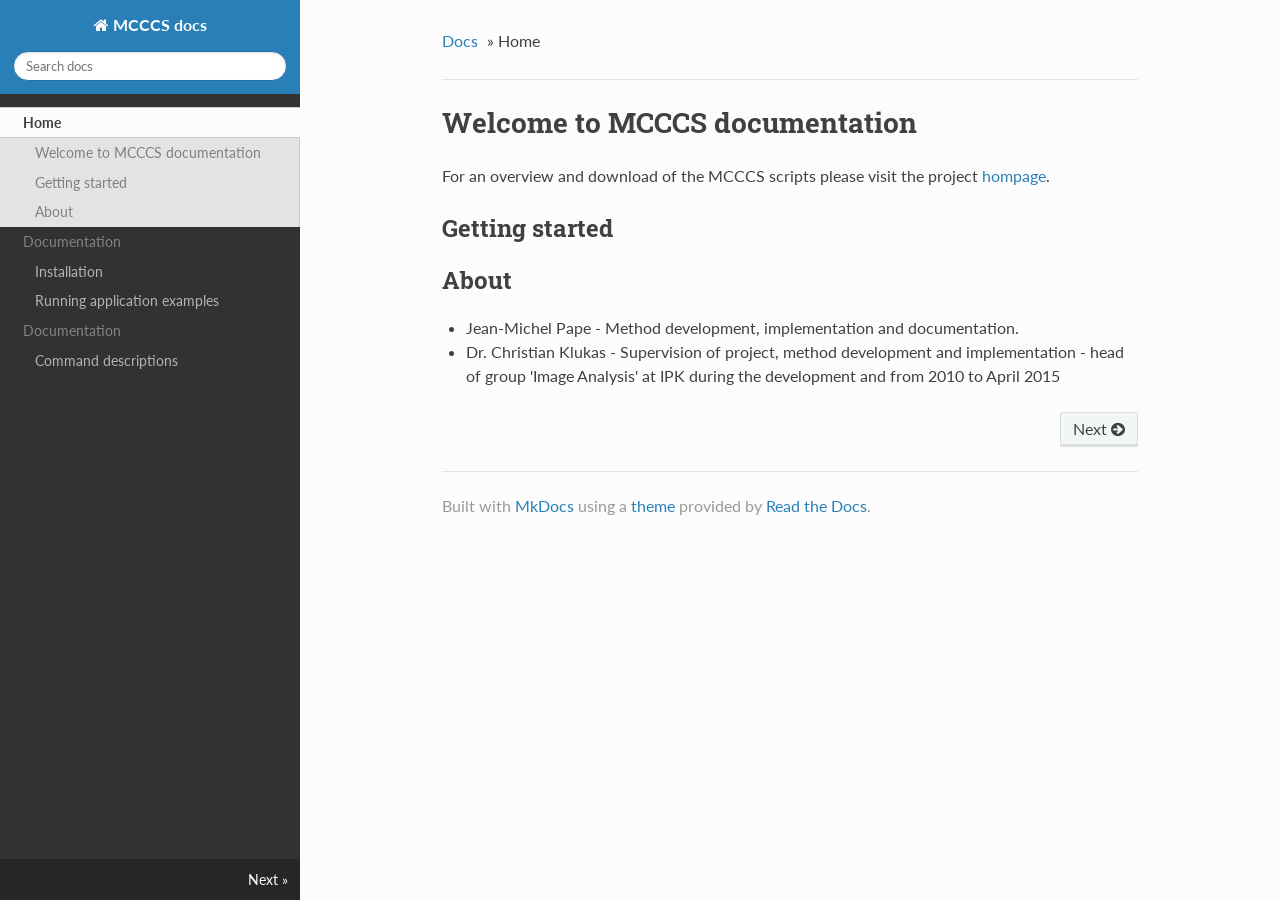
==== commit d4e06d0c: "Update online documentation." ====
--- a/mcccs_docs/site/index.html
+++ b/mcccs_docs/site/index.html
@@ -78,6 +78,21 @@
         
             
     <li class="toctree-l1 ">
+        <a class="" href="app_exp/">Running application examples</a>
+        
+    </li>
+
+        
+    </ul>
+<li>
+          
+            <li>
+    <ul class="subnav">
+    <li><span>Documentation</span></li>
+
+        
+            
+    <li class="toctree-l1 ">
         <a class="" href="cmd/all/">Command descriptions</a>
         
     </li>
@@ -122,6 +137,14 @@
 <p>For an overview and download of the MCCCS scripts please visit the project <a href="http://openimageanalysisgroup.github.io/MCCCS/">hompage</a>.</p>
 <h2 id="getting-started">Getting started</h2>
 <h2 id="about">About</h2>
+<ul>
+<li>
+<p>Jean-Michel Pape - Method development, implementation and documentation.</p>
+</li>
+<li>
+<p>Dr. Christian Klukas - Supervision of project, method development and implementation - head of group 'Image Analysis' at IPK during the development and from 2010 to April 2015</p>
+</li>
+</ul>
               
             </div>
           </div>
@@ -168,5 +191,5 @@
 
 <!--
 MkDocs version : 0.16.0
-Build Date UTC : 2016-12-19 10:18:01
+Build Date UTC : 2016-12-19 17:15:36
 -->
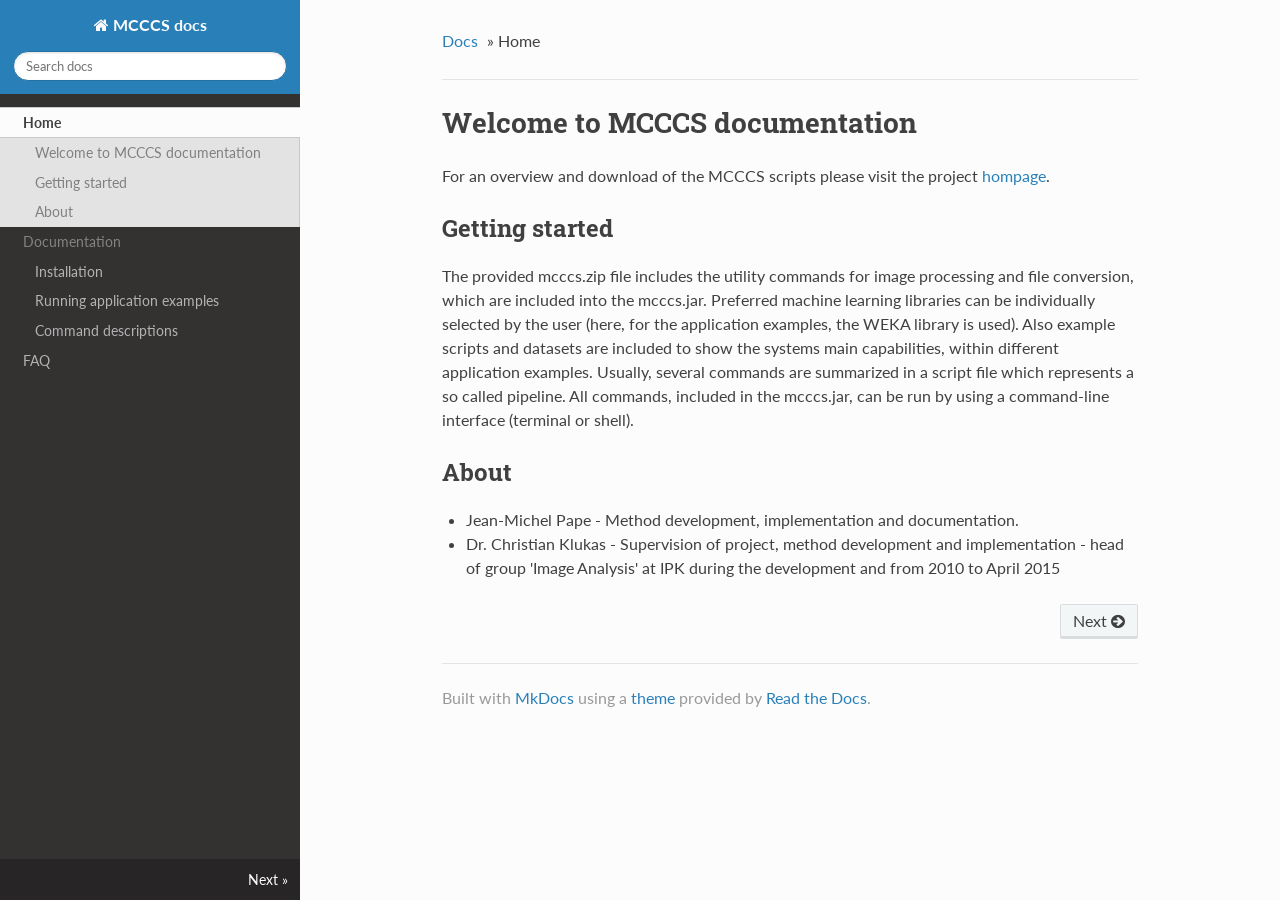
==== commit 66d786f1: "Update online documentation build." ====
--- a/mcccs_docs/site/index.html
+++ b/mcccs_docs/site/index.html
@@ -83,14 +83,6 @@
     </li>
 
         
-    </ul>
-<li>
-          
-            <li>
-    <ul class="subnav">
-    <li><span>Documentation</span></li>
-
-        
             
     <li class="toctree-l1 ">
         <a class="" href="cmd/all/">Command descriptions</a>
@@ -99,6 +91,13 @@
 
         
     </ul>
+<li>
+          
+            <li>
+    <li class="toctree-l1 ">
+        <a class="" href="faq/">FAQ</a>
+        
+    </li>
 <li>
           
         </ul>
@@ -136,6 +135,8 @@
                 <h1 id="welcome-to-mcccs-documentation">Welcome to MCCCS documentation</h1>
 <p>For an overview and download of the MCCCS scripts please visit the project <a href="http://openimageanalysisgroup.github.io/MCCCS/">hompage</a>.</p>
 <h2 id="getting-started">Getting started</h2>
+<p>The provided mcccs.zip file includes the utility commands for image processing and file conversion, which are
+included into the mcccs.jar. Preferred machine learning libraries can be individually selected by the user (here, for the application examples, the WEKA library is used). Also example scripts and datasets are included to show the systems main capabilities, within different application examples. Usually, several commands are summarized in a script file which represents a so called pipeline. All commands, included in the mcccs.jar, can be run by using a command-line interface (terminal or shell).</p>
 <h2 id="about">About</h2>
 <ul>
 <li>
@@ -191,5 +192,5 @@
 
 <!--
 MkDocs version : 0.16.0
-Build Date UTC : 2016-12-19 17:15:36
+Build Date UTC : 2016-12-20 14:14:47
 -->
